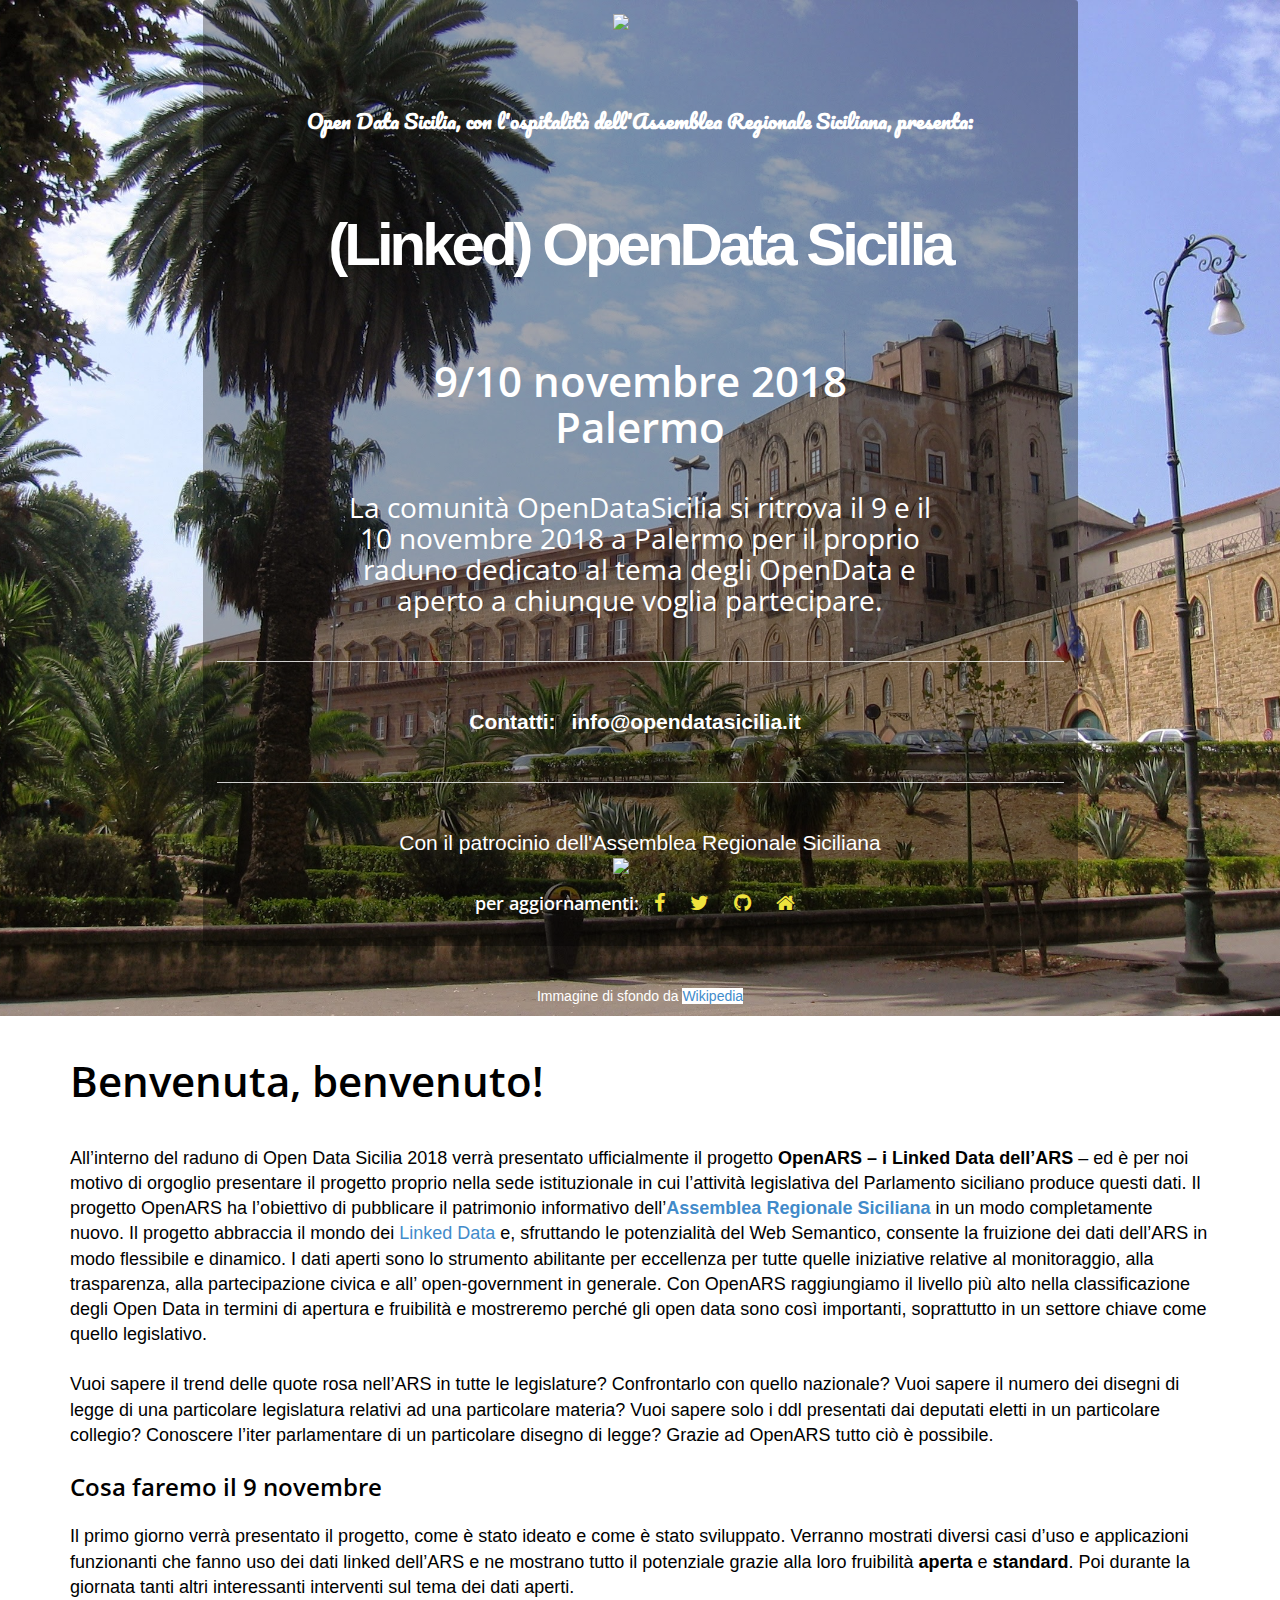
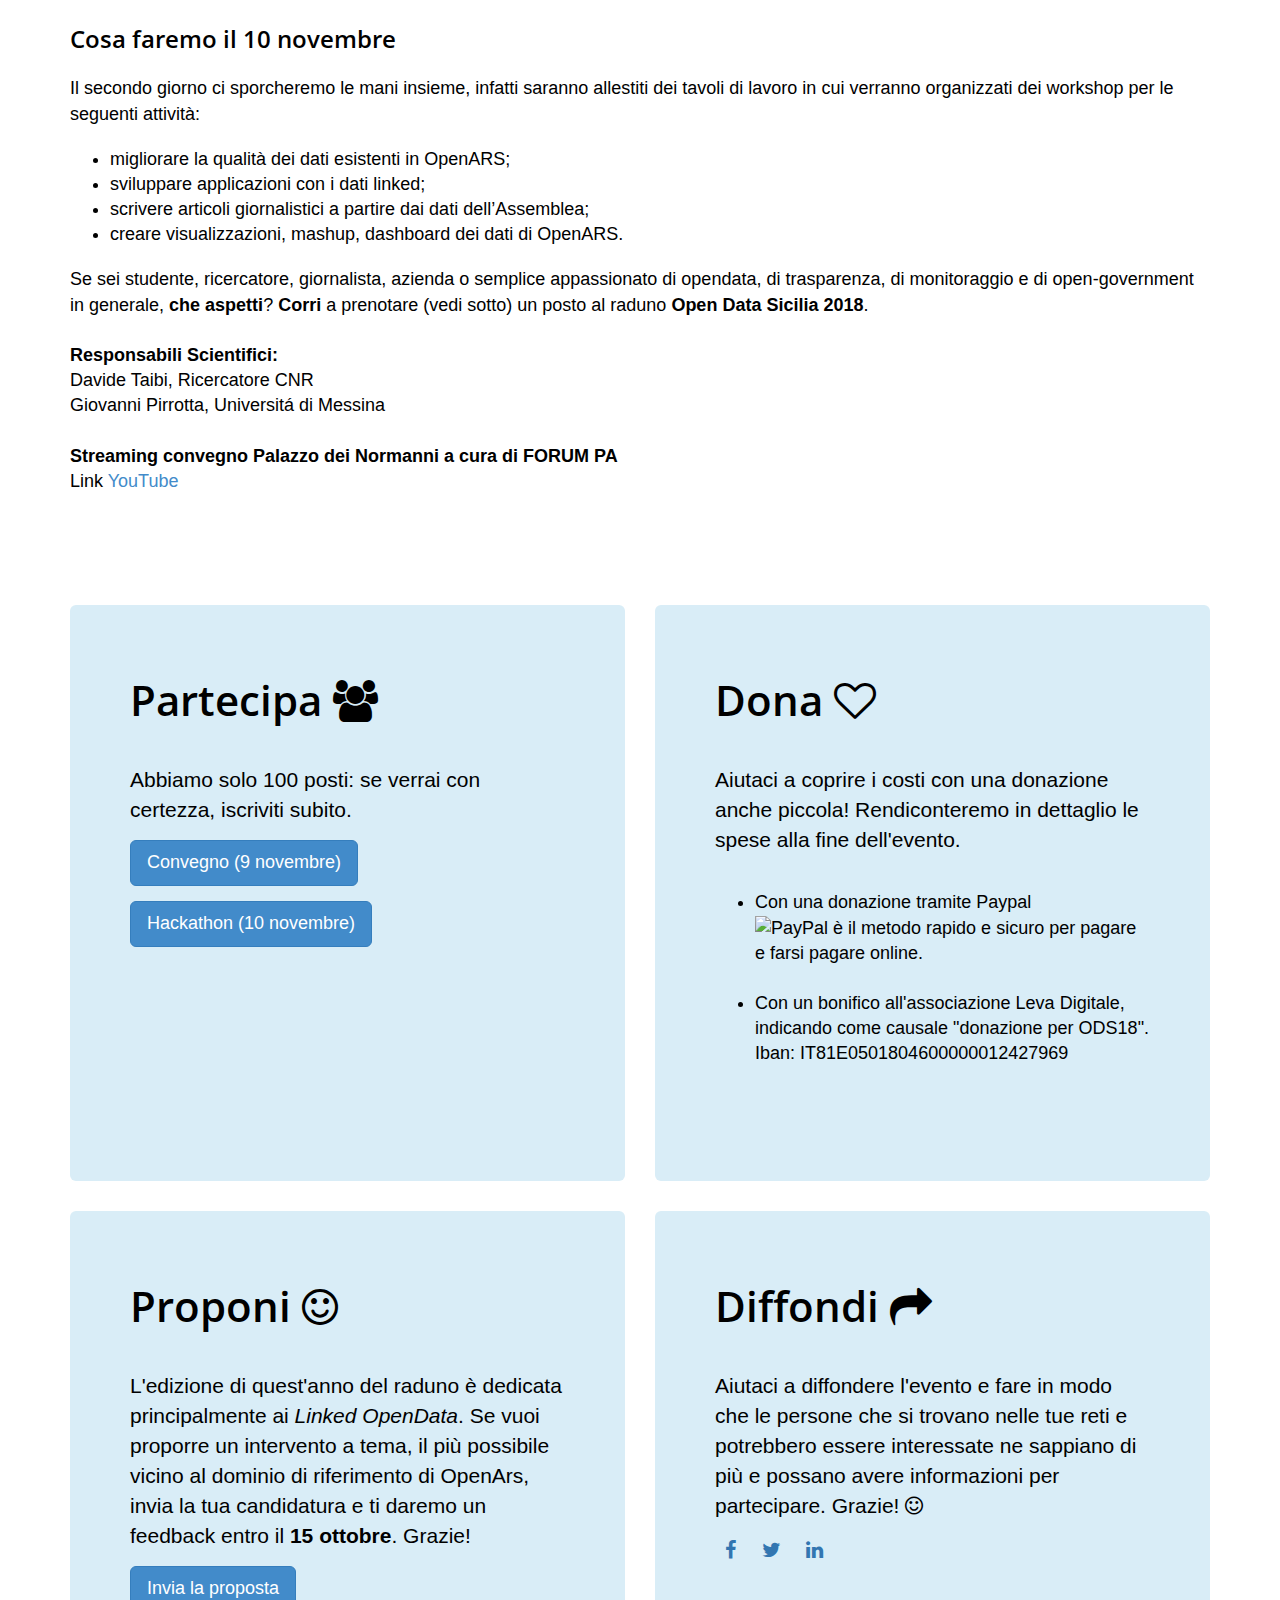
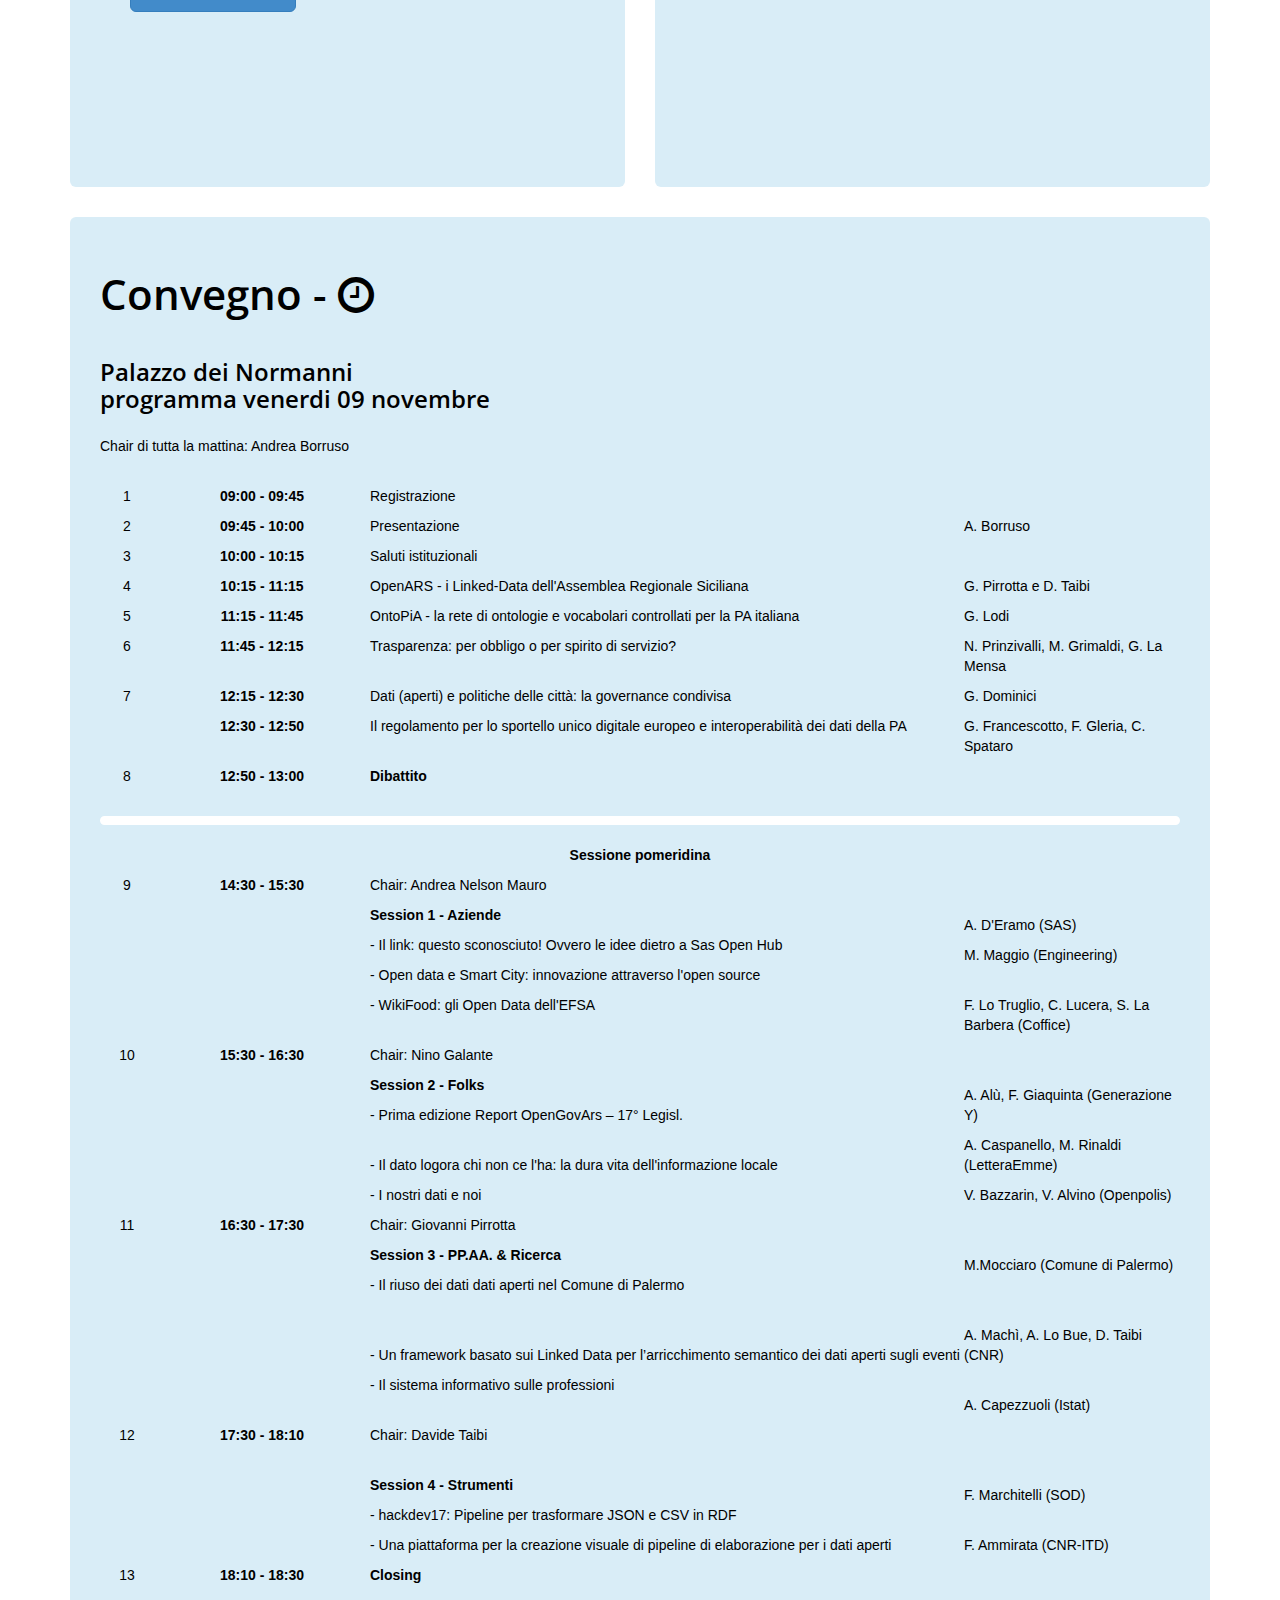
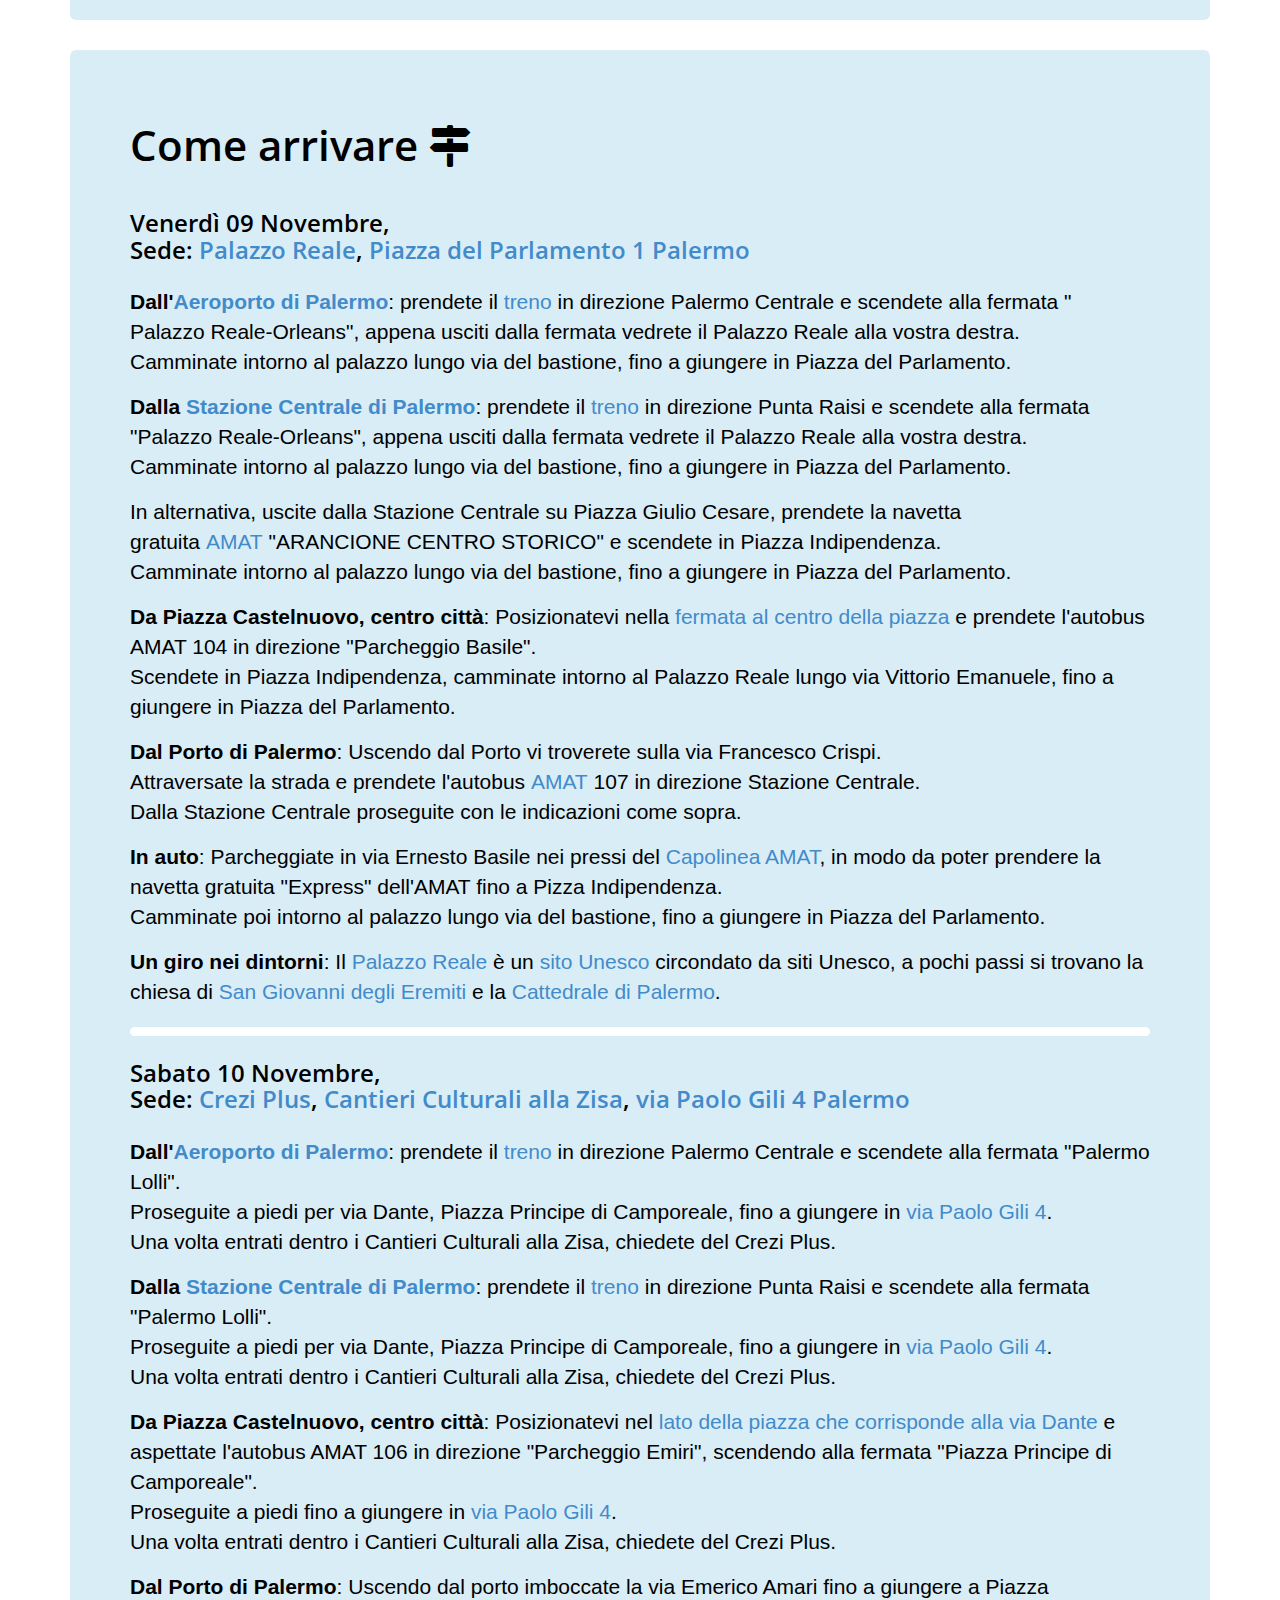
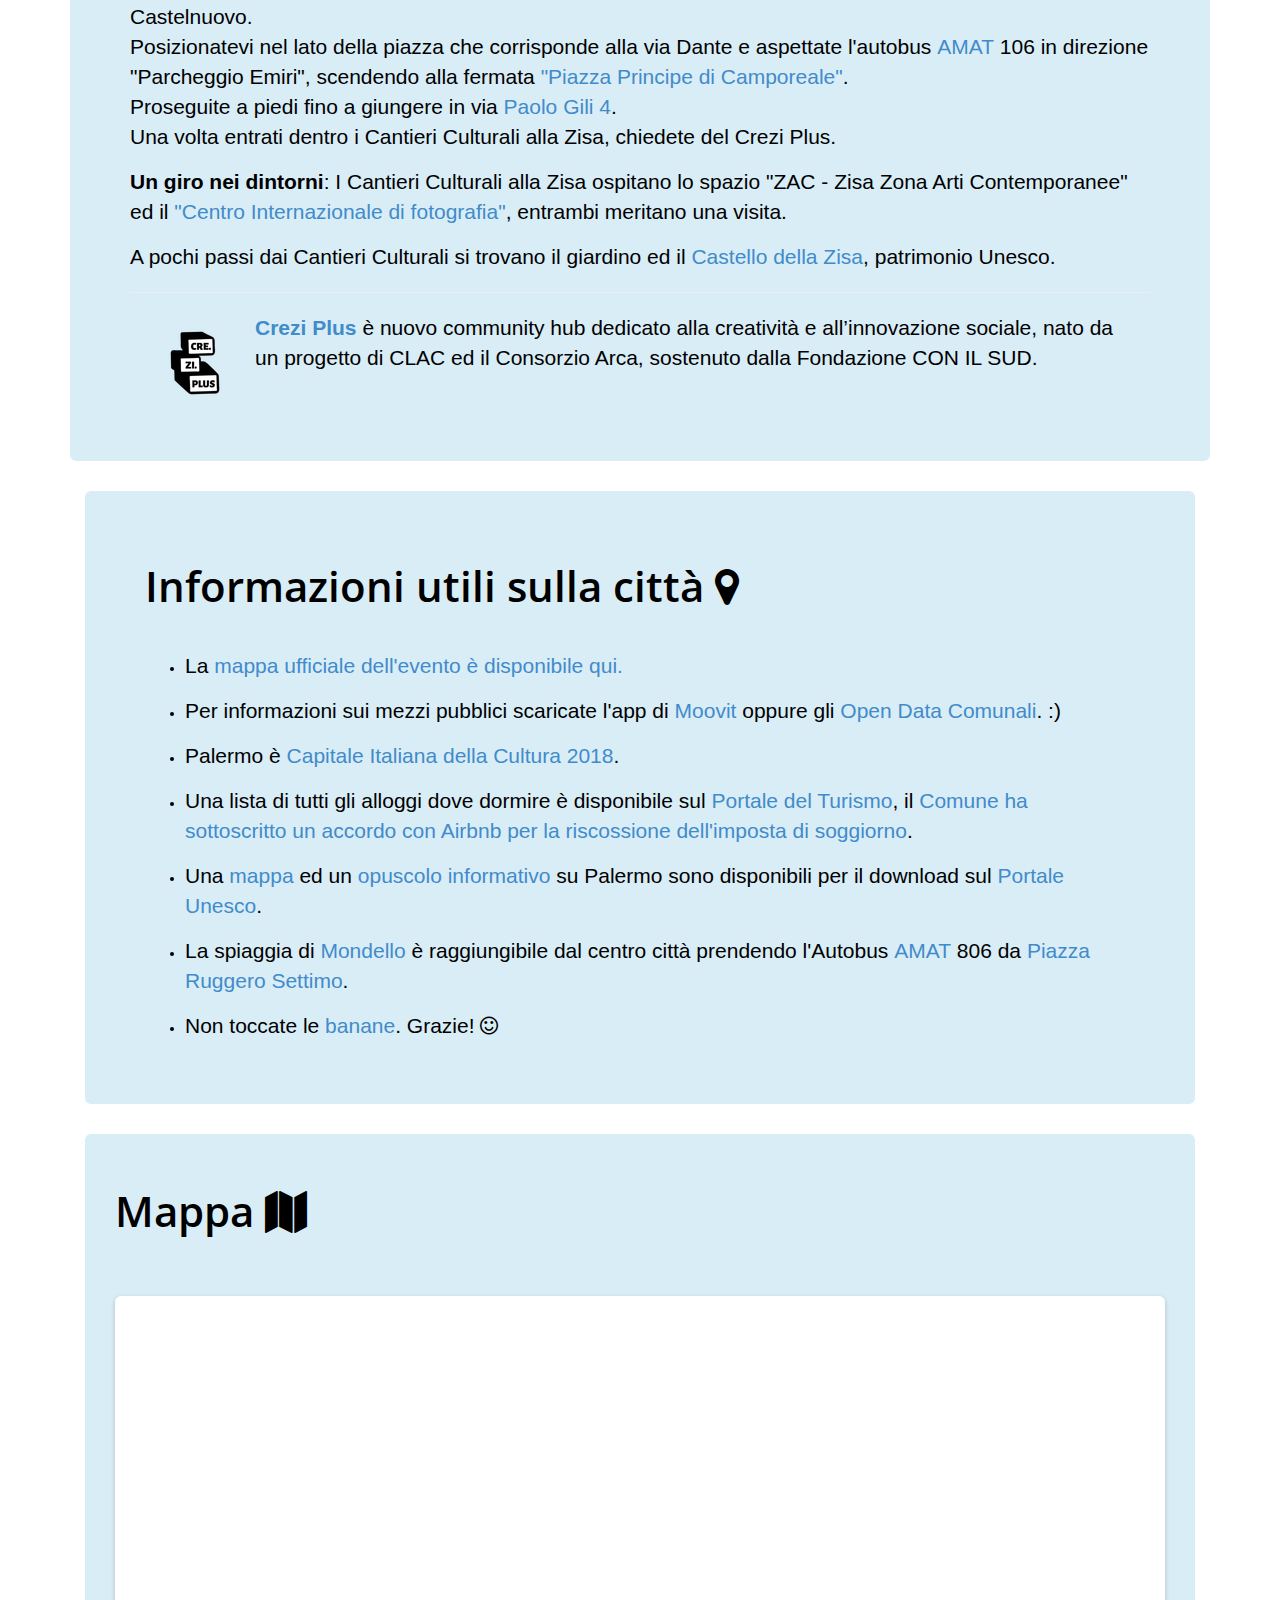
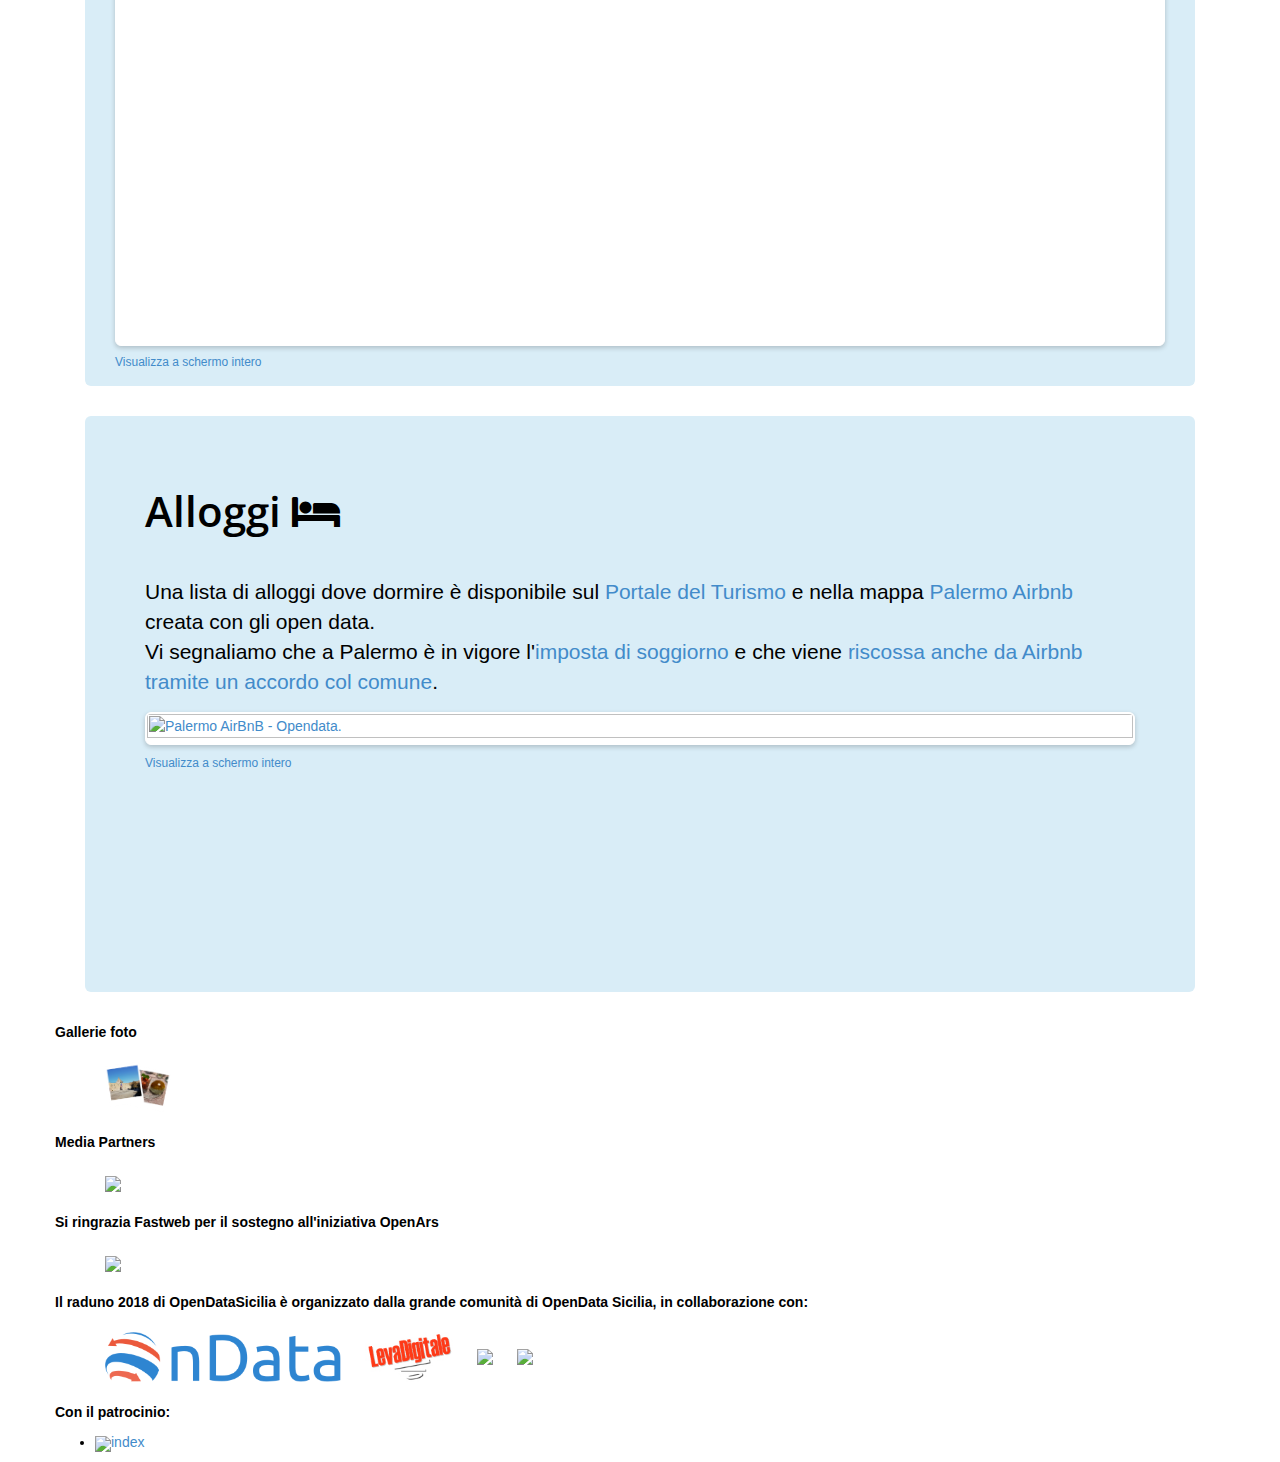
==== index - Copia.html @ 6e324eac "index upgrade" ====
<!DOCTYPE html>
<html lang="en" prefix="og: http://ogp.me/ns#">
<head>
    <meta charset="utf-8">
    <meta name="viewport" content="width=device-width, initial-scale=1.0">
    <meta name="description" content="Raduno 2018 - OpenDataSicilia">
    <meta name="author" content="Raduno 2018 - OpenDataSicilia">
    <link rel="shortcut icon" href="favicon.ico"/>
    <link rel="icon" href="favicon.png" type="image/png"/>

    <title>Raduno 2018 - OpenDataSicilia</title>
    <meta property="og:title" content="Raduno 2018 - OpenDataSicilia | 9-10 Novembre 2018, Palermo" />
    <meta property="og:type" content="website" />
    <meta property="og:url" content="http://ods2018.opendatasicilia.it"/>
    <meta property="og:image" content="http://ods2018.opendatasicilia.it/img/ods18-fotoTimeline.png"/>
    <meta property="og:description" content="Raduno 2018 - OpenDataSicilia | 9-10 Novembre 2018, Palermo" />
    <meta property="og:locale" content="it_IT" />
    <meta property="og:site_name" content="OpenDataSicilia" />

    <!-- Google Font -->
    <link href='https://fonts.googleapis.com/css?family=Open+Sans:300italic,400italic,600italic,700italic,400,300,600,700|Pacifico' rel='stylesheet' type='text/css'>
    <!-- Bootstrap Core CSS -->
    <link href="css/bootstrap.min.css" rel="stylesheet" type="text/css">
    <!-- Fonts -->
    <link href="css/font-awesome.min.css" rel="stylesheet" type="text/css">
    <link rel="stylesheet" href="https://maxcdn.bootstrapcdn.com/font-awesome/4.7.0/css/font-awesome.min.css">
    <!-- Custom Theme CSS -->
    <link href="css/launchrocket.css" rel="stylesheet">
    <link href="css/custom-ods.css" rel="stylesheet">
    
     <!--  inzio galleria foto -->
    <link href="img/gal_convengno/popup.css" rel="stylesheet" type="text/css" />
 
<script type="text/javascript" src="https://cdn.rawgit.com/vinayakjadhav/jRCarousel/master/dist/jRCarousel.min.js"></script>
    <!-- fine galleria foto -->
    
<script type="application/ld+json">
{
  "@context": "http://schema.org",
  "@type": "Event",
  "name": "(Linked) OpenData Sicilia (Conferenza all'ARS)",
  "description": "La comunità OpenDataSicilia si ritrova il 9 e il 10 novembre 2018 a Palermo per il proprio raduno dedicato al tema degli OpenData e aperto a chiunque voglia partecipare.",
  "image": "http://ods2018.opendatasicilia.it/img/ods18-fotoTimeline.png",
  "startDate": "2018-11-09T09:00",
  "endDate": "2018-11-09T19:00",
  "performer": {
    "@type": "PerformingGroup",
    "name": "OpenDataSicilia"
  },
  "location": {
    "@type": "Place",
    "name": "Palazzo Reale",
    "address": {
      "@type": "PostalAddress",
      "streetAddress": "Paizza del Parlamento, 1",
      "addressLocality": "Palermo",
      "postalCode": "90129",
      "addressCountry": "IT"
    }
  },
  "offers": {
    "@type": "Offer",
    "name": "(Linked) OpenData Sicilia - Convegno",
    "price": "0",
    "priceCurrency": "EUR",
    "validFrom": "2018-10-26T23:00",
    "url": "https://www.eventbrite.it/e/biglietti-linked-opendata-sicilia-convegno-50336635231",
    "availability": "http://schema.org/InStock"
  }
}
</script>
    
    <script type="application/ld+json">
{
  "@context": "http://schema.org",
  "@type": "Event",
  "name": "(Linked) OpenData Sicilia - Hackathon",
  "description": "La comunità OpenDataSicilia si ritrova il 9 e il 10 novembre 2018 a Palermo per il proprio raduno dedicato al tema degli OpenData e aperto a chiunque voglia partecipare.",
  "image": "http://ods2018.opendatasicilia.it/img/ods18-fotoTimeline.png",
  "startDate": "2018-11-09T09:00",
  "endDate": "2018-11-09T19:00",
  "performer": {
    "@type": "PerformingGroup",
    "name": "OpenDataSicilia"
  },
  "location": {
    "@type": "Place",
    "name": "Crezi Plus, Cantieri Culturali alla Zisa",
    "address": {
      "@type": "PostalAddress",
      "streetAddress": "via Paolo Gili, 4",
      "addressLocality": "Palermo",
      "postalCode": "90134",
      "addressCountry": "IT"
    }
  },
  "offers": {
    "@type": "Offer",
    "name": "(Linked) OpenData Sicilia - Hackathon",
    "price": "0",
    "priceCurrency": "EUR",
    "validFrom": "2018-10-26T23:00",
    "url": "https://www.eventbrite.it/e/biglietti-linked-opendata-sicilia-hackathon-50337107644",
    "availability": "http://schema.org/InStock"
  }
}
</script>


</head>
<body>
<div class="container-fluid" id="intro">
	<div class="teaser"><a href="http://opendatasicilia.it/"  title="opendatasicilia.it" target="_blank"><img src="img/ods_logo_esa.png" width="55" style="display:block; margin-left: auto;
    margin-right: auto;" ></a>
    <div class="header">
      <h1 class="logo">Open Data Sicilia, con l'ospitalità dell'Assemblea Regionale Siciliana, presenta:</h1>
        <h1 class="titolo">(Linked) OpenData Sicilia</h1>
        <h2>9/10 novembre 2018
        <br>Palermo
      </h2>
    </div>
    <div class="intro">
		  <h3>La comunità OpenDataSicilia si ritrova il 9 e il 10 novembre 2018 a Palermo per il proprio raduno dedicato al tema degli OpenData e aperto a chiunque voglia partecipare.</h3>
      <!--
      <p>Il <strong>9 novembre</strong> saremo a Palazzo dei Normanni (è il palazzo dell'immagine sullo sfondo di questo sito), sede dell'Assemblea Regionale Siciliana (ARS),
      dove organizziamo un convegno dedicato al tema dei Linked OpenData.</p>
      <p><strong>Il 10 novembre</strong>, seconda giornata, invece sarà dedicato a un hackathon sul tema dei Linked OpenData dell'Assemblea Regionale.</p>
		  <p>Tieniti aggiornato/a per saperne di più e vuoi info per partecipare all'evento.</p>
    -->
    </div>
		<hr class="launchrocket signup">
		<p class="stress">Contatti:  <span class="social"><a href="mailto:info@opendatasicilia.it" title="info@opendatasicilia.it">info@opendatasicilia.it</a></span></p>
		<hr class="launchrocket social">
        <p>Con il patrocinio dell'Assemblea Regionale Siciliana<a href="http://www.ars.sicilia.it/"  title="Con il patrocinio dell'Assemblea Regionale Siciliana" target="_blank"><img src="img/partners/Assemblea_Regionale_Siciliana_bianco.png" width="55" style="display:block; margin-left: auto; margin-right: auto;" ></a></p>
		<div class="social">
			<h4> per aggiornamenti:
				<a href="https://www.facebook.com/groups/opendatasicilia/" target="_blank"><i class="fa fa-facebook"></i></a>
				<a href="https://twitter.com/opendatasicilia" target="_blank"><i class="fa fa-twitter"></i></a>
        <a href="https://github.com/opendatasicilia/Palermo2018" target="_blank"><i class="fa fa-github"></i></a>
        <a href="http://opendatasicilia.it" target="_blank"><i class="fa fa-home"></i></a>
			</h4>
		</div>
                        	
	</div>
  <p>Immagine di sfondo da <mark><a href="https://commons.wikimedia.org/wiki/File:Palazzo_Normanni,_vista,_Palermo.jpg">Wikipedia</a></mark></p>
  <!--
	<p>With <i class="fa fa-heart"></i> from <a href="http://twitter.com/avizuber" tager="_blank">@avizuber</a> & <a href="http://twitter.com/nadavreis" tager="_blank">@nadavreis</a> | &copy; Your Company 2014</p>
  -->
  </div>
</div>
<div class="container" id="information">
    <div class="row">
      <div class="col-md-12 col-sm-12">
       <!-- <hr class="launchrocket social"> -->
        <h2>Benvenuta, benvenuto!</h2>
        <p class="lead">
          All’interno del raduno di Open Data Sicilia 2018 verrà presentato ufficialmente il progetto <strong>OpenARS – i Linked Data dell’ARS</strong> – ed è per noi motivo di orgoglio presentare il progetto proprio nella sede istituzionale in cui l’attività legislativa del Parlamento siciliano produce questi dati. Il progetto OpenARS ha l’obiettivo di pubblicare il patrimonio informativo dell’<a href="http://www.ars.sicilia.it/" target="_blank"><strong>Assemblea Regionale Siciliana</strong></a> in un modo completamente nuovo. Il progetto abbraccia il mondo dei <a href="http://linkeddata.org/" target="_blank">Linked Data</a> e, sfruttando le potenzialità del Web Semantico, consente la fruizione dei dati dell’ARS in modo flessibile e dinamico. I dati aperti sono lo strumento abilitante per eccellenza per tutte quelle iniziative relative al monitoraggio, alla trasparenza, alla partecipazione civica e all’ open-government in generale. Con OpenARS raggiungiamo il livello più alto nella classificazione degli Open Data in termini di apertura e fruibilità e mostreremo perché gli open data sono così importanti, soprattutto in un settore chiave come quello legislativo.
          <br><br>Vuoi sapere il trend delle quote rosa nell’ARS in tutte le legislature? Confrontarlo con quello nazionale? Vuoi sapere il numero dei disegni di legge di una particolare legislatura relativi ad una particolare materia? Vuoi sapere solo i ddl presentati dai deputati eletti in un particolare collegio? Conoscere l’iter parlamentare di un particolare disegno di legge? Grazie ad OpenARS tutto ciò è possibile.
        </p>
        <A NAME=9novembre class="ancora"></A>
        <h3>Cosa faremo il 9 novembre</h3>
        <p class="lead">Il primo giorno verrà presentato il progetto, come è stato ideato e come è stato sviluppato. Verranno mostrati diversi casi d’uso e applicazioni funzionanti che fanno uso dei dati linked dell’ARS e ne mostrano tutto il potenziale grazie alla loro fruibilità <strong>aperta</strong> e <strong>standard</strong>. Poi durante la giornata tanti altri interessanti interventi sul tema dei dati aperti.</p>
        <A NAME=10novembre class="ancora"></A>
        <h3>Cosa faremo il 10 novembre</h3>
        <p class="lead">Il secondo giorno ci sporcheremo le mani insieme, infatti saranno allestiti dei tavoli di lavoro in cui verranno organizzati dei workshop per le seguenti attività:</p>
        <ul class="lead">
          <li>migliorare la qualità dei dati esistenti in OpenARS;</li>
          <li>sviluppare applicazioni con i dati linked;</li>
          <li>scrivere articoli giornalistici a partire dai dati dell’Assemblea;</li>
          <li>creare visualizzazioni, mashup, dashboard dei dati di OpenARS.</li>
        </ul>
        <p class="lead">
          Se sei studente, ricercatore, giornalista, azienda o semplice appassionato di opendata, di trasparenza, di monitoraggio e di open-government in generale, <strong>che aspetti</strong>?
        <strong>Corri</strong> a prenotare (vedi sotto) un posto al raduno <strong>Open Data Sicilia 2018</strong>. <br><br>
        <strong>Responsabili Scientifici:</strong><br> 
        Davide Taibi, Ricercatore CNR<br>
         Giovanni Pirrotta, Universitá di Messina<br><br>
         <strong>Streaming convegno Palazzo dei Normanni a cura di FORUM PA </strong><br> 
        Link <a href="https://www.youtube.com/watch?v=tTAiD4eTDyw&feature=youtu.be" title="SStreaming convegno Palazzo dei Normanni a cura di FORUM PA" target="_blank">YouTube</a>
        </p>
      </div>
    </div>
        <hr class="launchrocket social">
        <div class="row">
          <div class="col-md-6 col-sm-12">
            <div class="jumbotron">
              <A NAME=partecipa class="ancora"></A>
              <h2>Partecipa <i class="fa fa-users"></i></h2>
              <p>Abbiamo solo 100 posti: se verrai con certezza, iscriviti subito.</p>
              <p><a class="btn btn-primary btn-lg" target="_blank" href="https://www.eventbrite.it/e/biglietti-linked-opendata-sicilia-convegno-50336635231" role="button">Convegno (9 novembre)</a></p>
              <p><a class="btn btn-primary btn-lg" target="_blank" href="https://www.eventbrite.it/e/biglietti-linked-opendata-sicilia-hackathon-50337107644" role="button">Hackathon (10 novembre)</a></p>
              <p  style="display:none" class="bg-warning">Attenzione: secondo le regole dell'ARS, sono obbligatori giacca e cravatta! Se vieni senza, non potrai entrare!.</p>
              <br>
            </div>
          </div>
          <div class="col-md-6 col-sm-12">
            <div class="jumbotron">
              <A NAME=dona class="ancora"></A>
              <h2>Dona <i class="fa fa-heart-o"></i></h2>
                <p>Aiutaci a coprire i costi con una donazione anche piccola! Rendiconteremo in dettaglio le spese alla fine dell'evento.</p>
                  <br>
                  <ul class="lead">
                    <li>Con una donazione tramite Paypal
                      <form action="https://www.paypal.com/cgi-bin/webscr" method="post" target="_top">
                        <input type="hidden" name="cmd" value="_s-xclick">
                        <input type="hidden" name="hosted_button_id" value="Y59U857L64E54">
                        <input type="image" src="https://www.paypalobjects.com/it_IT/IT/i/btn/btn_donateCC_LG.gif" border="0" name="submit" alt="PayPal è il metodo rapido e sicuro per pagare e farsi pagare online.">
                        <img alt="" border="0" src="https://www.paypalobjects.com/it_IT/i/scr/pixel.gif" width="1" height="1">
                      </form>
                      </li>
                      <li>
                        Con un bonifico all'associazione Leva Digitale, indicando come causale "donazione per ODS18". Iban: IT81E0501804600000012427969
                      </li>
                    </ul>
              </div>
          </div>
          <div class="col-md-6 col-sm-12">
            <div class="jumbotron">
              <A NAME=proponi class="ancora"></A>
              <h2>Proponi <i class="fa fa-smile-o"></i></h2>
              <p>L'edizione di quest'anno del raduno è dedicata principalmente ai <i>Linked OpenData</i>. Se vuoi proporre un intervento a tema, il più possibile vicino al dominio di riferimento di OpenArs, invia la tua candidatura e ti daremo un feedback entro il <strong>15 ottobre</strong>. Grazie!</p>
              <p><a class="btn btn-primary btn-lg" target="_blank" href="https://goo.gl/forms/tNnJTf7oOGbiGhCF3" role="button">Invia la proposta</a></p>
              <br>
            </div>
          </div>
          <div class="col-md-6 col-sm-12">
            <div class="jumbotron">
              <A NAME=diffondi class="ancora"></A>
              <h2>Diffondi <i class="fa fa-share"></i></h2>
              <p>Aiutaci a diffondere l'evento e fare in modo che le persone che si trovano nelle tue reti e potrebbero essere interessate ne sappiano di più e possano avere informazioni per partecipare. Grazie! <i class="fa fa-smile-o"></i></p>
              <!--
              <hr class="launchrocket social">
              -->
              <div class="social">
          				<a href="http://www.facebook.com/sharer.php?u=http://ods2018.opendatasicilia.it/" target="_blank">
          					<i class="fa fa-facebook"></i>
          				</a>
          				<a href="http://twitter.com/share?url=http://ods2018.opendatasicilia.it&text=Partecipa%20al%20raduno%20di%20@opendatasicilia:%209-10%20novembre%202018%20-%20Palermo%20%23ods18%20%23opendata" target="_blank">
          					<i class="fa fa-twitter"></i>
          				</a>
                  <a href="http://www.linkedin.com/shareArticle?mini=true&url=http://ods2018.opendatasicilia.it" target="_blank">
          					<i class="fa fa-linkedin"></i>
          				</a>
              <br>
            </div>
          </div>
        </div>
 <div class="col-md-12 col-sm-12">
            <div class="jumbotron_mappa">
              <A NAME=convegno class="ancora"></A>
              <h2>Convegno -   <i class="fa fa-clock-o"></i></h2>
              <h3>Palazzo dei Normanni <br> programma venerdi 09 novembre </h3>
              <p>Chair di tutta la mattina: Andrea Borruso</p><br>
<table width="100%" border="0" cellpadding="2" cellspacing="2">
  <tr valign="middle">
    <td width="5%" align="center"><p dir="ltr">1</p></td>
    <td width="20%" align="center"><p dir="ltr"><strong>09:00 - 09:45</strong></p></td>
    <td width="55%"><p dir="ltr">Registrazione</p></td>
    <td width="20%"><br /></td>
  </tr>
  <tr valign="middle">
    <td width="5%" align="center"><p dir="ltr">2</p></td>
    <td width="20%" align="center"><p dir="ltr"><strong>09:45 - 10:00</strong></p></td>
    <td width="55%"><p dir="ltr">Presentazione</p></td>
    <td width="20%"><p dir="ltr">A. Borruso</p></td>
  </tr>
  <tr valign="middle">
    <td width="5%" align="center"><p dir="ltr">3</p></td>
    <td width="20%" align="center"><p dir="ltr"><strong>10:00 - 10:15</strong></p></td>
    <td width="55%"><p dir="ltr">Saluti istituzionali</p></td>
    <td width="20%"><br /></td>
  </tr>
  <tr valign="middle">
    <td width="5%" align="center" valign="top"><p dir="ltr">4</p></td>
    <td width="20%" align="center" valign="top"><p dir="ltr"><strong>10:15 - 11:15</strong></p></td>
    <td width="55%" valign="top"><p dir="ltr">OpenARS - i Linked-Data dell'Assemblea Regionale Siciliana</p></td>
    <td width="20%" valign="top"><p dir="ltr">G. Pirrotta e D. Taibi</p></td>
  </tr>
  <tr valign="middle">
    <td width="5%" align="center" valign="top"><p dir="ltr">5</p></td>
    <td width="20%" align="center" valign="top"><p dir="ltr"><strong>11:15 - 11:45</strong></p></td>
    <td width="55%" valign="top"><p dir="ltr">OntoPiA - la rete di ontologie e vocabolari controllati per la PA italiana</p></td>
    <td width="20%" valign="top"><p dir="ltr">G. Lodi</p></td>
  </tr>
  <tr valign="middle">
    <td width="5%" align="center" valign="top"><p dir="ltr">6</p></td>
    <td width="20%" align="center" valign="top"><p dir="ltr"><strong>11:45 - 12:15</strong></p></td>
    <td width="55%" valign="top"><p dir="ltr">Trasparenza: per obbligo o per spirito di servizio?</p></td>
    <td width="20%" valign="top"><p dir="ltr">N. Prinzivalli, M. Grimaldi, G. La Mensa</p></td>
  </tr>
  <tr valign="middle">
    <td width="5%" align="center" valign="top"><p dir="ltr">7</p></td>
    <td width="20%" align="center" valign="top"><p dir="ltr"><strong>12:15 - 12:30</strong></p></td>
    <td width="55%" valign="top"><p dir="ltr">Dati (aperti) e politiche delle città: la governance condivisa</p></td>
    <td width="20%" valign="top"><p dir="ltr">G. Dominici</p></td>
  </tr>
  <tr valign="middle">
    <td width="5%" align="center" valign="top"><br /></td>
    <td width="20%" align="center" valign="top"><p dir="ltr"><strong>12:30 - 12:50</strong></p></td>
    <td width="55%" valign="top"><p dir="ltr">Il regolamento per lo sportello unico digitale europeo e interoperabilità dei dati della PA</p></td>
    <td width="20%" valign="top"><p dir="ltr">G. Francescotto, F. Gleria, C. Spataro</p></td>
  </tr>
  <tr valign="middle">
    <td width="5%" align="center"><p dir="ltr">8</p></td>
    <td width="20%" align="center"><p dir="ltr"><strong>12:50 - 13:00</strong></p></td>
    <td width="55%"><p dir="ltr"><strong>Dibattito</strong></p></td>
    <td width="20%"><br /></td>
  </tr>
</table>

<!-- Tabella programma pomeridiamo-->

<table width="100%" border="0" cellpadding="2" cellspacing="2">
  <tr>
    <td colspan="4" align="center" valign="middle"><hr class="gb"></td>
  </tr>
  <tr>
    <td colspan="4" align="center" valign="middle"><p dir="ltr"><strong>Sessione pomeridina</strong></p></td>
  </tr>
  <tr>
    <td width="5%" align="center" valign="top"><p dir="ltr">9</p></td>
    <td width="20%" align="center" valign="top"><p dir="ltr"><strong>14:30 - 15:30</strong></p></td>
    <td width="55%" valign="top"><p dir="ltr">Chair: Andrea Nelson Mauro</p>
      <p dir="ltr"><strong>Session 1 - Aziende</strong></p>
      <p dir="ltr">- Il link: questo sconosciuto! Ovvero le idee dietro a Sas Open Hub </p>
      <p dir="ltr">- Open data e Smart City: innovazione attraverso l'open source</p>
      <p dir="ltr">- WikiFood: gli Open Data dell'EFSA </p></td>
    <td width="20%" valign="top"><br />
      <br />
      <p dir="ltr">A. D'Eramo (SAS)</p>
      <p dir="ltr">M. Maggio (Engineering)</p>
      <br />
      <p dir="ltr">F. Lo Truglio, C. Lucera, S. La Barbera (Coffice)</p></td>
  </tr>
  <tr>
    <td width="5%" align="center" valign="top"><p dir="ltr">10</p></td>
    <td width="20%" align="center" valign="top"><p dir="ltr"><strong>15:30 - 16:30</strong></p></td>
    <td width="55%" valign="top"><p dir="ltr">Chair: Nino Galante</p>
      <p dir="ltr"><strong>Session 2 - Folks</strong></p>
      <p dir="ltr">- Prima edizione Report OpenGovArs – 17° Legisl.</p>
      <br />
      <p dir="ltr">- Il dato logora chi non ce l'ha: la dura vita dell'informazione locale </p>
      <p dir="ltr">- I nostri dati e noi</p></td>
    <td width="20%" valign="top"><br />
      <br />
      <p dir="ltr">A. Alù, F. Giaquinta (Generazione Y)</p>
      <p dir="ltr">A. Caspanello, M. Rinaldi (LetteraEmme)</p>
      <p dir="ltr">V. Bazzarin, V. Alvino (Openpolis)</p></td>
  </tr>
  <tr>
    <td width="5%" align="center" valign="top"><p dir="ltr">11</p></td>
    <td width="20%" align="center" valign="top"><p dir="ltr"><strong>16:30 - 17:30</strong></p></td>
    <td width="55%" valign="top"><p dir="ltr">Chair: Giovanni Pirrotta</p>
      <p dir="ltr"><strong>Session 3 - PP.AA. &amp; Ricerca</strong></p>
      <p dir="ltr">- Il riuso dei dati dati aperti nel Comune di Palermo</p>
      <br />
      <br />
      <p dir="ltr">- Un framework basato sui Linked Data per l&rsquo;arricchimento semantico dei dati aperti sugli eventi</p>
      <p dir="ltr">- Il sistema informativo sulle professioni</p></td>
    <td width="20%" valign="top"><br />
      <br />
      <p dir="ltr">M.Mocciaro (Comune di Palermo)</p>
      <br />
      <br />
      <p dir="ltr">A. Machì, A. Lo Bue, D. Taibi (CNR)</p>
      <br />
      <p dir="ltr">A. Capezzuoli (Istat)</p></td>
  </tr>
  <tr>
    <td width="5%" align="center" valign="top"><p dir="ltr">12</p></td>
    <td width="20%" align="center" valign="top"><p dir="ltr"><strong>17:30 - 18:10</strong></p></td>
    <td width="55%" valign="top"><p dir="ltr">Chair: Davide Taibi</p>
      <br />
      <p dir="ltr"><strong>Session 4 - Strumenti</strong></p>
      <p dir="ltr">- hackdev17: Pipeline per trasformare JSON e CSV in RDF</p>
      <p dir="ltr">- Una piattaforma per la creazione visuale di pipeline di elaborazione per i dati aperti</p></td>
    <td width="20%" valign="top"><br />
      <br />
      <br />
      <p dir="ltr">F. Marchitelli (SOD)</p>
      <br />
      <p dir="ltr">F. Ammirata (CNR-ITD)</p></td>
  </tr>
  <tr>
    <td width="5%" align="center" valign="middle"><p dir="ltr">13</p></td>
    <td width="20%" align="center" valign="middle"><p dir="ltr"><strong>18:10 - 18:30</strong></p></td>
    <td width="55%" valign="middle"><p dir="ltr"><strong>Closing</strong></p></td>
    <td width="20%"><br /></td>
  </tr>
</table>
              <br>
            </div>
          </div>  
          
 <!-- Tabella programma Hackathon-->         
           <!--<div class="col-md-12 col-sm-12">
            <div class="jumbotron_mappa">
              <A NAME=hackathon class="ancora"></A>
              <h2>Hackathon -   <i class="fa fa-clock-o"></i></h2>
              <h3>Cantieri Culturali alla Zisa<br>programma sabato 10 novembre </h3><br><br>
<table width="100%" border="0" cellpadding="2" cellspacing="2">
  <tr valign="middle">
    <td width="5%" align="center"><p dir="ltr">1</p></td>
    <td width="20%" align="center"><p dir="ltr"><strong>9:00 - 9:30</strong></p></td>
    <td width="55%"><p dir="ltr">Introduzione alla giornata</p></td>
    <td width="20%"><br /></td>
  </tr>
  <tr>
    <td width="5%" align="center" valign="top"><p dir="ltr">2</p></td>
    <td width="20%" align="center" valign="top"><p dir="ltr"><strong>9:30 - 11:30</strong></p></td>
    <td width="55%" valign="middle"><p dir="ltr"><strong>Didattica propedeutica all'Hackathon</strong></p>
      <p dir="ltr">- SPARQL for dummies</p>
      <p dir="ltr">- L'ontologia ARS</p>
    <p dir="ltr">- SPARQL e ARS</p></td>
    <td width="20%" align="center" valign="top"><p dir="ltr">Giovanni Pirrotta e <br> Davide Taibi</p></td>
  </tr>
  <tr valign="middle">
    <td width="5%" align="center" valign="top"><p dir="ltr">3</p></td>
    <td width="20%" align="center" valign="top"><p dir="ltr"><strong>11:30 - 13:30</strong></p></td>
    <td width="55%"><p dir="ltr">Sessione 1 - TAVOLI DI LAVORO</p>
      <p dir="ltr">Tavolo 1:</p>
      <p dir="ltr">Tavolo 2:</p>
      <p dir="ltr">Tavolo 3:</p>
      <p dir="ltr">Tavolo 4:</p>
      <p dir="ltr">Tavolo 5:</p></td>
    <td width="20%"><br /></td>
  </tr>
  <tr valign="middle">
    <td width="5%" align="center"><p dir="ltr">4</p></td>
    <td width="20%" align="center"><p dir="ltr"><strong>13:30 - 14:30</strong></p></td>
    <td width="55%"><p dir="ltr">Pausa pranzo</p></td>
    <td width="20%"><br /></td>
  </tr>
  <tr valign="middle">
    <td width="5%" align="center"><p dir="ltr">5</p></td>
    <td width="20%" align="center"><p dir="ltr"><strong>14:30 - 17:30</strong></p></td>
    <td width="55%"><p dir="ltr">Sessione 2 - TAVOLI DI LAVORO</p></td>
    <td width="20%"><br /></td>
  </tr>
  <tr valign="middle">
    <td width="5%" align="center"><p dir="ltr">6</p></td>
    <td width="20%" align="center"><p dir="ltr"><strong>17:30 - 18:00</strong></p></td>
    <td width="55%"><p dir="ltr"><strong>Closing</strong></p></td>
    <td width="20%"><br /></td>
  </tr>
</table>
              <br>
            </div>
          </div>-->    
            
 <!-- Come arrivare-->           
        <div class="col-md-12 col-sm-12">
            <div class="jumbotron">
              <A NAME=arrivare class="ancora"></A>
              <h2>Come arrivare <i class="fa fa-map-signs"></i></h2>
              <h3>Venerdì 09 Novembre,<br>
             Sede: <a href="http://www.federicosecondo.org/" rel="nofollow" target="_blank" data-saferedirecturl="https://www.google.com/url?q=http://www.federicosecondo.org/&source=gmail&ust=1537861006333000&usg=AFQjCNEtGN3HDy_cH2FhM-jOSh1fPupDsQ">Palazzo Reale</a>, <a href="https://goo.gl/maps/SoJzUVXrK8R2" rel="nofollow" target="_blank" data-saferedirecturl="https://www.google.com/url?q=https://goo.gl/maps/SoJzUVXrK8R2&source=gmail&ust=1537861006333000&usg=AFQjCNFgCGroUhgjIw_CN0lDEdx6N9dzGw">Piazza del Parlamento 1 Palermo</a></h3>
              <p><strong>Dall'<a href="http://www.gesap.it/" rel="nofollow" target="_blank" data-saferedirecturl="https://www.google.com/url?q=http://www.gesap.it/&source=gmail&ust=1537861006333000&usg=AFQjCNEYtNjouwLDJhBLTcotuCmJMjd6yQ">Aeroporto di Palermo</a></strong>: prendete il <a href="http://www.trenitalia.com/" rel="nofollow" target="_blank" data-saferedirecturl="https://www.google.com/url?q=http://www.trenitalia.com/&source=gmail&ust=1537861006333000&usg=AFQjCNE2_pSuhsVwEE4ze2wzrz2bVV5c6Q">treno</a> in direzione Palermo Centrale e scendete alla fermata " Palazzo Reale-Orleans", appena usciti dalla fermata vedrete il Palazzo Reale alla vostra destra.<br>
                Camminate intorno al palazzo lungo via del bastione, fino a giungere in Piazza del Parlamento.</p>
              <p><strong>Dalla <a href="https://www.palermocentrale.it/it/" rel="nofollow" target="_blank" data-saferedirecturl="https://www.google.com/url?q=https://www.palermocentrale.it/it/&source=gmail&ust=1537861006333000&usg=AFQjCNGJ6nbhOV2Eexg4CPQIeb7t7MdSqw">Stazione Centrale di Palermo</a></strong>: prendete il <a href="http://www.trenitalia.com/" rel="nofollow" target="_blank" data-saferedirecturl="https://www.google.com/url?q=http://www.trenitalia.com/&source=gmail&ust=1537861006333000&usg=AFQjCNE2_pSuhsVwEE4ze2wzrz2bVV5c6Q">treno</a> in direzione Punta Raisi e scendete alla fermata "Palazzo Reale-Orleans", appena usciti dalla fermata vedrete il Palazzo Reale alla vostra destra.<br>
                Camminate intorno al palazzo lungo via del bastione, fino a giungere in Piazza del Parlamento.</p>
              <p>In alternativa, uscite dalla Stazione Centrale su Piazza Giulio Cesare, prendete la navetta gratuita <a href="http://amat.pa.it/" rel="nofollow" target="_blank" data-saferedirecturl="https://www.google.com/url?q=http://amat.pa.it/&source=gmail&ust=1537861006333000&usg=AFQjCNG_61ed1xRcwgVW-wLu0PP-WjfIjw">AMAT</a> "ARANCIONE CENTRO STORICO" e scendete in Piazza Indipendenza.<br>
Camminate intorno al palazzo lungo via del bastione, fino a giungere in Piazza del Parlamento.</p>
              <p><strong>Da Piazza Castelnuovo, centro città</strong>: Posizionatevi nella <a href="https://goo.gl/maps/hoecV4mtxk22" target="_blank" rel="nofollow">fermata al centro della piazza</a> e prendete l'autobus AMAT 104 in direzione "Parcheggio Basile".<br>
Scendete in Piazza Indipendenza, camminate intorno al Palazzo Reale   lungo via Vittorio Emanuele, fino a giungere in Piazza del Parlamento.</p>
              <p><strong>Dal Porto di Palermo</strong>: Uscendo dal Porto vi troverete sulla via Francesco Crispi.<br>
                Attraversate la strada e prendete l'autobus <a href="http://amat.pa.it/" rel="nofollow" target="_blank" data-saferedirecturl="https://www.google.com/url?q=http://amat.pa.it/&source=gmail&ust=1537861006333000&usg=AFQjCNG_61ed1xRcwgVW-wLu0PP-WjfIjw">AMAT</a> 107 in direzione Stazione Centrale.<br>
              Dalla Stazione Centrale proseguite con le indicazioni come sopra.</p>
              <p><strong>In auto</strong>: Parcheggiate in via Ernesto Basile nei pressi del <a href="https://goo.gl/maps/yhAYydCDAgH2" target="_blank" rel="nofollow">Capolinea AMAT</a>, in modo da poter prendere la navetta gratuita "Express" dell'AMAT fino a Pizza Indipendenza.<br>
              Camminate poi intorno al palazzo lungo via del bastione, fino a giungere in Piazza del Parlamento.</p>
              <p><strong>Un giro nei dintorni</strong>: Il <a href="http://www.federicosecondo.org/" rel="nofollow" target="_blank" data-saferedirecturl="https://www.google.com/url?q=http://www.federicosecondo.org/&source=gmail&ust=1537861006333000&usg=AFQjCNEtGN3HDy_cH2FhM-jOSh1fPupDsQ">Palazzo Reale</a> è un <a href="http://arabonormannaunesco.it/" rel="nofollow" target="_blank" data-saferedirecturl="https://www.google.com/url?q=http://arabonormannaunesco.it/&source=gmail&ust=1537861006333000&usg=AFQjCNHy6xaSDIhOmjxcz4LRmmHsZFN_6A">sito Unesco</a> circondato da siti Unesco, a pochi passi si trovano la chiesa di <a href="http://arabonormannaunesco.it/il-sito/monumenti/chiesa-di-san-giovanni-degli-eremiti/" rel="nofollow" target="_blank" data-saferedirecturl="https://www.google.com/url?q=http://arabonormannaunesco.it/il-sito/monumenti/chiesa-di-san-giovanni-degli-eremiti/&source=gmail&ust=1537861006333000&usg=AFQjCNEWtOg-aA33eUTSI9omFgPMGIhJdQ">San Giovanni degli Eremiti</a> e la <a href="http://arabonormannaunesco.it/il-sito/monumenti/cattedrale-di-palermo/" rel="nofollow" target="_blank" data-saferedirecturl="https://www.google.com/url?q=http://arabonormannaunesco.it/il-sito/monumenti/cattedrale-di-palermo/&source=gmail&ust=1537861006333000&usg=AFQjCNFcVqyRWd5JRfKSj8UHhVoHHsXsVw">Cattedrale di Palermo</a>.</p>
<hr class="gb">
 <h3>Sabato 10 Novembre,<br>
Sede: <a href="https://www.creziplus.it/" rel="nofollow" target="_blank" data-saferedirecturl="https://www.google.com/url?q=https://www.creziplus.it/&source=gmail&ust=1537861006333000&usg=AFQjCNFrCRLd13iixyyPMyS0Nv1bEXxLvA">Crezi Plus</a>, <a href="https://www.facebook.com/Cantieri-Culturali-alla-Zisa-Eventi-1747804142114919/" rel="nofollow" target="_blank" data-saferedirecturl="https://www.google.com/url?q=https://www.facebook.com/Cantieri-Culturali-alla-Zisa-Eventi-1747804142114919/&source=gmail&ust=1537861006333000&usg=AFQjCNHOk8Qy4N598zj75sHTSzXiPbhsTg">Cantieri Culturali alla Zisa</a>, <a href="https://goo.gl/maps/96Ea7ACBPVK2" title="via Paolo Gili 4, Palermo" target="_blank" rel="nofollow" data-saferedirecturl="https://www.google.com/url?q=https://goo.gl/maps/96Ea7ACBPVK2&source=gmail&ust=1537861006333000&usg=AFQjCNGUjYwgLS_vjaXcsr4emCeLmdbDzQ">via Paolo Gili 4 Palermo</a></h3>
              <p><strong>Dall'<a href="http://www.gesap.it/" rel="nofollow" target="_blank" data-saferedirecturl="https://www.google.com/url?q=http://www.gesap.it/&source=gmail&ust=1537861006333000&usg=AFQjCNEYtNjouwLDJhBLTcotuCmJMjd6yQ">Aeroporto di Palermo</a></strong>: prendete il <a href="http://www.trenitalia.com/" rel="nofollow" target="_blank" data-saferedirecturl="https://www.google.com/url?q=http://www.trenitalia.com/&source=gmail&ust=1537861006333000&usg=AFQjCNE2_pSuhsVwEE4ze2wzrz2bVV5c6Q">treno</a> in direzione Palermo Centrale e scendete alla fermata "Palermo Lolli".<br>
                Proseguite a piedi per via Dante, Piazza Principe di Camporeale, fino a giungere in <a href="https://goo.gl/maps/HfbS64JJdBQ2" title="via Paolo Gili 4, Palermo" target="_blank">via Paolo Gili 4</a>.<br>
                Una volta entrati dentro i Cantieri Culturali alla Zisa, chiedete del Crezi Plus.</p>
              <p><strong>Dalla <a href="https://www.palermocentrale.it/it/" rel="nofollow" target="_blank" data-saferedirecturl="https://www.google.com/url?q=https://www.palermocentrale.it/it/&source=gmail&ust=1537861006333000&usg=AFQjCNGJ6nbhOV2Eexg4CPQIeb7t7MdSqw">Stazione Centrale di Palermo</a></strong>: prendete il <a href="http://www.trenitalia.com/" rel="nofollow" target="_blank" data-saferedirecturl="https://www.google.com/url?q=http://www.trenitalia.com/&source=gmail&ust=1537861006333000&usg=AFQjCNE2_pSuhsVwEE4ze2wzrz2bVV5c6Q">treno</a> in direzione Punta Raisi e scendete alla fermata "Palermo Lolli".<br>
                Proseguite a piedi per via Dante, Piazza Principe di Camporeale, fino a giungere in <a href="https://goo.gl/maps/HfbS64JJdBQ2" title="via Paolo Gili 4, Palermo" target="_blank">via Paolo Gili 4</a>.<br>
                Una volta entrati dentro i Cantieri Culturali alla Zisa, chiedete del Crezi Plus.</p>
              <p><strong>Da Piazza Castelnuovo, centro città</strong>: Posizionatevi nel <a href="https://goo.gl/maps/tTyNYngYVQ22" target="_blank" rel="nofollow">lato della piazza che corrisponde alla via Dante</a> e aspettate l'autobus AMAT 106 in direzione "Parcheggio Emiri", scendendo alla fermata "Piazza Principe di Camporeale".<br>
Proseguite a piedi fino a giungere in <a href="https://goo.gl/maps/HfbS64JJdBQ2" title="via Paolo Gili 4, Palermo" target="_blank">via Paolo Gili 4</a>.<br>
Una volta entrati dentro i Cantieri Culturali alla Zisa, chiedete del Crezi Plus.</p>
              <p><strong>Dal Porto di Palermo</strong>: Uscendo dal porto imboccate la via Emerico Amari fino a giungere a Piazza Castelnuovo.<br>
                Posizionatevi nel lato della piazza che corrisponde alla via Dante e aspettate l'autobus <a href="http://amat.pa.it/" rel="nofollow" target="_blank" data-saferedirecturl="https://www.google.com/url?q=http://amat.pa.it/&source=gmail&ust=1537861006333000&usg=AFQjCNG_61ed1xRcwgVW-wLu0PP-WjfIjw">AMAT</a> 106 in direzione "Parcheggio Emiri", scendendo alla fermata <a href="https://goo.gl/maps/iQ46xGcD7H32" rel="nofollow" target="_blank" data-saferedirecturl="https://www.google.com/url?q=https://goo.gl/maps/iQ46xGcD7H32&source=gmail&ust=1537861006333000&usg=AFQjCNEyzKHvR2ZALMQgY7ci76oosjSDSw">"Piazza Principe di Camporeale"</a>.<br>
                Proseguite a piedi fino a giungere in via <a href="https://goo.gl/maps/HfbS64JJdBQ2" title="via Paolo Gili 4, Palermo" target="_blank">Paolo Gili 4</a>.<br>
                Una volta entrati dentro i Cantieri Culturali alla Zisa, chiedete del Crezi Plus.</p>
              <p><strong>Un giro nei dintorni</strong>: I Cantieri Culturali alla Zisa ospitano lo spazio "ZAC - Zisa Zona Arti Contemporanee" ed il <a href="https://www.facebook.com/Centro-Internazionale-di-fotografia-1507200175959704/" rel="nofollow" target="_blank" data-saferedirecturl="https://www.google.com/url?q=https://www.facebook.com/Centro-Internazionale-di-fotografia-1507200175959704/&source=gmail&ust=1537861006333000&usg=AFQjCNG9_ntOKNFaOYGanv4XB3aY4HRzkQ">"Centro Internazionale di fotografia"</a>, entrambi meritano una visita.</p>
              <p>A pochi passi dai Cantieri Culturali si trovano il giardino ed il <a href="https://www.coopculture.it/heritage.cfm?id=222" rel="nofollow" target="_blank" data-saferedirecturl="https://www.google.com/url?q=https://www.coopculture.it/heritage.cfm?id%3D222&source=gmail&ust=1537861006333000&usg=AFQjCNET8ORK7UzrS3MKuDQXdgZx_ftChg">Castello della Zisa</a>, patrimonio Unesco.</p>
              <hr>
              <div class="container">
                <div class="row">
                    <div class="col-md-12">
                      <a href="https://www.creziplus.it/" target="_blank"><img style='float:left;width:100px;height:100px; margin-right:10px;' src="img/crezi100.png" /></a>
                        <p><strong><a href="https://www.creziplus.it/" target="_blank">Crezi Plus</a></strong> è nuovo community hub dedicato alla creatività e all’innovazione sociale, nato da un progetto di CLAC ed il Consorzio Arca, sostenuto dalla Fondazione CON IL SUD.</p>
                    </div>
                </div>
            </div>
        </div>
        <div class="col-md-12 col-sm-12">
            <div class="jumbotron">
              <A NAME=Informazioni class="ancora"></A>
              <h2>Informazioni utili sulla città <i class="fa fa-map-marker"></i></h2>
              <ul>
                <li><p>La <a href="http://umap.openstreetmap.fr/it/map/ods18-linked-opendata-sicilia_248933#13/38.1155/13.3626" rel="nofollow">mappa ufficiale dell'evento è disponibile qui.</a></p></li>
                <li>
                  <p>Per informazioni sui mezzi pubblici scaricate l'app di <a href="https://moovit.com/" rel="nofollow" target="_blank" data-saferedirecturl="https://www.google.com/url?q=https://moovit.com/&source=gmail&ust=1537861006333000&usg=AFQjCNHmWpJsUped5L-UvbhckjISVJ_qqg">Moovit</a> oppure gli <a href="https://opendata.comune.palermo.it/opendata-archivio-dataset.php" rel="nofollow" target="_blank" data-saferedirecturl="https://www.google.com/url?q=https://opendata.comune.palermo.it/opendata-archivio-dataset.php&source=gmail&ust=1537861006333000&usg=AFQjCNG2-YRIM56rysb2Khvl6_JcHfbq-A">Open Data Comunali</a>. :)</p>
                </li>
                <li>
                  <p>Palermo è <a href="https://www.palermocapitalecultura.it/" rel="nofollow" target="_blank" data-saferedirecturl="https://www.google.com/url?q=https://www.palermocapitalecultura.it/&source=gmail&ust=1537861006333000&usg=AFQjCNHtdXWtCcWvj4zVmMmfHTGIWObaSg">Capitale Italiana della Cultura 2018</a>.</p>
                </li>
                <li>
                  <p>Una lista di tutti gli alloggi dove dormire è disponibile sul <a href="https://turismo.comune.palermo.it/turismo.php" rel="nofollow" target="_blank" data-saferedirecturl="https://www.google.com/url?q=https://turismo.comune.palermo.it/turismo.php&source=gmail&ust=1537861006333000&usg=AFQjCNEDhB8UbgD85M0mEmx2tZIgf8kXYQ">Portale del Turismo</a>, il <a href="https://www.comune.palermo.it/noticext.php?id=17283" rel="nofollow" target="_blank" data-saferedirecturl="https://www.google.com/url?q=https://www.comune.palermo.it/noticext.php?id%3D17283&source=gmail&ust=1537861006333000&usg=AFQjCNFMTkmDemIbU-aIrICDX9M4FU-x1g">Comune ha sottoscritto un accordo con Airbnb per la riscossione dell'imposta di soggiorno</a>.</p>
                </li>
                <li>
                  <p>Una <a href="http://arabonormannaunesco.it/downloads/unesco-arabonormanna-mappa-ita.pdf" rel="nofollow" target="_blank" data-saferedirecturl="https://www.google.com/url?q=http://arabonormannaunesco.it/downloads/unesco-arabonormanna-mappa-ita.pdf&source=gmail&ust=1537861006333000&usg=AFQjCNHubfBvLndVG-3CaAi-CdJ8vE-0QQ">mappa</a> ed un <a href="http://arabonormannaunesco.it/downloads/unesco-arabonormanna-opuscolo-informativo-ITA.pdf" rel="nofollow" target="_blank" data-saferedirecturl="https://www.google.com/url?q=http://arabonormannaunesco.it/downloads/unesco-arabonormanna-opuscolo-informativo-ITA.pdf&source=gmail&ust=1537861006333000&usg=AFQjCNEmGKHu2mToSRCq3aVRfq-7uC5nIQ">opuscolo informativo</a> su Palermo sono disponibili per il download sul <a href="http://arabonormannaunesco.it/risorse/" rel="nofollow" target="_blank" data-saferedirecturl="https://www.google.com/url?q=http://arabonormannaunesco.it/risorse/&source=gmail&ust=1537861006333000&usg=AFQjCNGSJ9Jm8BWZP8xUrWuDzRafO7dhlA">Portale Unesco</a>.</p>
                </li>
                <li>
                  <p>La spiaggia di <a href="https://youtu.be/4vM7-Wl_w7I" rel="nofollow" target="_blank" data-saferedirecturl="https://www.google.com/url?q=https://youtu.be/4vM7-Wl_w7I&source=gmail&ust=1537861006333000&usg=AFQjCNGN6BoQaJS7UZ40WBGwLRd_YJRvbw">Mondello</a> è raggiungibile dal centro città prendendo l'Autobus <a href="http://amat.pa.it/" rel="nofollow" target="_blank" data-saferedirecturl="https://www.google.com/url?q=http://amat.pa.it/&source=gmail&ust=1537861006333000&usg=AFQjCNG_61ed1xRcwgVW-wLu0PP-WjfIjw">AMAT</a> 806 da <a href="https://goo.gl/maps/uxhtj9md5L92" rel="nofollow" target="_blank" data-saferedirecturl="https://www.google.com/url?q=https://goo.gl/maps/uxhtj9md5L92&source=gmail&ust=1537861006333000&usg=AFQjCNGFDiZSHHEbT5xWinF4S3m_ygqcbw">Piazza Ruggero Settimo</a>.</p>
                </li>
                <li>
                  <p>Non toccate le <a href="https://www.youtube.com/watch?v=o557MqBBWkE" target="_blank">banane</a>. Grazie! <i class="fa fa-smile-o"></i></p>
                </li>
              </ul>
          </div>
        </div>

        <div class="col-md-12 col-sm-12">
    <div class="jumbotron_mappa">
              <A NAME=mappa class="ancora"></A>
      <h2>Mappa <i class="fa fa-map"></i></h2>
      <a href="http://umap.openstreetmap.fr/it/map/ods18-linked-opendata-sicilia_248933" title="mappa ufficiale dell'evento è disponibile qui." target="_blank"><img src="https://raw.githubusercontent.com/opendatasicilia/Palermo2018/gh-pages/img/mappa_demo.jpg" title="mappa ufficiale dell'evento è disponibile qui." class="mappa_mobile clip_resize" ></a><br>
      <iframe width="100%" height="650px" frameBorder="0" allowfullscreen src="http://umap.openstreetmap.fr/it/map/ods18-linked-opendata-sicilia_248933?scaleControl=false&miniMap=false&scrollWheelZoom=false&zoomControl=true&allowEdit=false&moreControl=true&searchControl=null&tilelayersControl=null&embedControl=null&datalayersControl=true&onLoadPanel=undefined&captionBar=false#13/38.1260/13.3651" class="mappa_desk iframe_resize" ></iframe>
             <p><a href="http://umap.openstreetmap.fr/it/map/ods18-linked-opendata-sicilia_248933" title="Visualizza la mappa a schermo intero" target="_blank" class="mappa">Visualizza a schermo intero</a>      </p>
          </div>
</div>  
<div class="col-md-12 col-sm-12">
    <div class="jumbotron">
              <A NAME=alloggi class="ancora"></A>
      <h2>Alloggi <i class="fa fa-bed"></i></h2>
      <p>Una lista di alloggi dove dormire è disponibile sul <a href="https://turismo.comune.palermo.it/" rel="nofollow">Portale del Turismo</a> e nella mappa <a href="http://umap.openstreetmap.fr/it/map/palermo-airbnb-opendata-gennaio-2018-test-_198624#12/38.1397/13.4073" rel="nofollow">Palermo Airbnb</a> creata con gli open data.<br>
Vi segnaliamo che a Palermo è in vigore l'<a href="https://www.comune.palermo.it/noticext.php?id=16822" rel="nofollow">imposta di soggiorno</a> e che viene <a href="https://www.comune.palermo.it/noticext.php?id=17283" rel="nofollow">riscossa anche da Airbnb tramite un accordo col comune</a>.</p>
<a href="http://u.osmfr.org/m/198624/" title="Palermo AirBnB - Opendata." target="_blank"><img src="https://raw.githubusercontent.com/opendatasicilia/Palermo2018/gh-pages/img/Palermo_AirBnB.jpg" title="Palermo AirBnB - Opendata." class="clip_resize" ></a>
<p><a href="http://umap.openstreetmap.fr/it/map/palermo-airbnb-opendata-gennaio-2018-test-_198624" title="Visualizza la mappa a schermo intero" target="_blank" class="mappa">Visualizza a schermo intero</a></p>              
      </div>
        </div>      
      </div>
<div class="footer">
<!-- <hr class="launchrocket social"> -->
<br>
     <p><strong>Gallerie foto</strong>
  <ul class="loghi-partners">
           <li><a href="#galleria" title="Galleria Convengno"><img src="img/partners/gal_con.png"></a></li>
    </ul><p>
     <p><strong>Media Partners</strong>
  <ul class="loghi-partners">
           <li><a href="http://www.forumpa.it/" target="_blank" title="Forum PA"><img src="img/partners/fpa_digital360.png"></a></li>
    </ul><p>
    
         <p><strong>Si ringrazia Fastweb per il sostegno all'iniziativa OpenArs</strong>
    <ul class="loghi-partners">
           <li><a href="https://www.fastweb.it/" target="_blank" title="Fastweb...un passo avanti"><img src="img/partners/fastweb.png"></a></li>
    </ul><p>
    
  <p><strong>Il raduno 2018 di OpenDataSicilia è organizzato dalla grande comunità di OpenData Sicilia, in collaborazione con:</strong>
  <ul class="loghi-partners">
      <li><a href="http://ondata.it"  title="ondata.it" target="_blank"><img src="img/partners/ondata.png"></a></li>
      <li><a href="http://levadigitale.it"  title="levadigitale.it" target="_blank"><img src="img/partners/leva_red_01.jpg"></a></li>
      <li><a href="http://parliamentwatch.it/" title="parliamentwatch.it" target="_blank"><img src="img/partners/pwi.png"></a></li>
      <li><a href="https://openpatti.wordpress.com"   title="openpatti" target="_blank"><img src="img/partners/openpatti.png"></a></li>    
      <li><a href=""   title="" target="_blank"><img src=""></a></li> 
      <li><a href=""   title="" target="_blank"><img src=""></a></li> 
      <li><a href=""   title="" target="_blank"><img src=""></a></li> 
      <li><a href=""   title="" target="_blank"><img src=""></a></li> 
      <li><a href=""   title="" target="_blank"><img src=""></a></li> 
      </ul><p>

          <p><strong>Con il patrocinio:</strong>
            <ul class="">
                <li><a href="http://www.odgsicilia.it/"  title="Ordine dei Giornalisti della Sicilia" target="_blank"><img src="img/logo_ODG1.png"></a><a href="index.html">index</a></li>
            </ul>
          <p>

</div>
    <!-- Core JavaScript Files -->
    <script src="https://ajax.googleapis.com/ajax/libs/jquery/1.10.2/jquery.min.js"></script>
    <script src="js/bootstrap.min.js"></script>
    
      <!-- codice Galleria foto convegno -->
  <script type="text/javascript">
   $(document).ready(function(){
	//var slides = ['images/020.jpg','images/01.jpg','images/02.jpg','images/03.jpg','images/04.jpg']
	var slides = [{src: 'img/gal_convengno/01.jpg'},
				  {src: 'img/gal_convengno/02.jpg'},
				  {src: 'img/gal_convengno/03.jpg'},
				  {src: 'img/gal_convengno/04.jpg'},
				  {src: 'img/gal_convengno/05.jpg'},
			  	  {src: 'img/gal_convengno/06.jpg'}];
	
	$('.jRCarouselGallery').jRCarousel({
		  slides: slides
	});
	
 	$('.jRCarouselGallery1').jRCarousel({
 		  width: 800, 				/* largest allowed width */
		  height: 640, 				/* largest allowed height */
		  slides: slides, 			/* array of images source or gets slides by 'slide' class */
		  slideLayout : 'contain',  /* "contain" (fit according to aspect ratio), "fill" (stretches object to fill) and "cover" (overflows box but maintains ratio) */
		  animation: 'fade', 		/* slide | scroll | fade | zoomInSlide | zoomInScroll */
		  animationSpeed: 400,
		  animationInterval: 4000,
		  autoplay: false,
		  onSlideShow: show,		/* callback when Slide show event occurs */
		 /* navigation: 'circles'	/*	/* circles | squares */
	});
 	
	$('.jRCarouselGallery2').jRCarousel({
		  width: 800,
		  height: 640,
		  autoplay: false,
		  animation: 'fade',
		  navigation: 'circles'
	});
	
	function show(slide){
		$('.imgSlide').text(slide.attr('src'))
	}
})
</script>

 <div id="galleria" class="overlay">
  <div class="popup">
    <p><a href="http://opendatasicilia.it/" title="opendatasicilia.it #ODS2018" target="_blank">opendatasicilia.it</a> - Galleria foto Convengno Palazzo dei Normanni venerdi 09 novembre  </p>
    <a class="close" href="#">&times;</a>
    <div class="content">
<div class="galcontainer">		<div>
				<div class="jRCarouselGallery1"></div>
		</div>
</div>
    </div>
  </div>
</div>   
    
</body>

</html>
---- css/launchrocket.css ----
/* General Styles */
body {
	color:#fff;
	text-align:center;
	font-family: Helvetica, Arial, sans-serif;
}
h1, h2 ,h3 ,h4, h5, h6 {
	font-family:'Open Sans', Helvetica, Arial, sans-serif;
	font-weight:600;
	margin: 1em 0 1em 0;
}
h1{
	font-size: 4em;
}
h1.logo,h2.logo,h3.logo,h4.logo,h5.logo,h6.logo {
	font-family:Pacifico, Helvetica, Arial, sans-serif;
}
.stress {
	font-weight:600;
	margin: 40px 0px 10px 0px;
}
.teaser {
	background: rgba(0, 0, 0, 0.33);
	width: 600px;
	margin-left: auto;
	margin-right: auto;
	padding: 1em;
	margin-bottom: 40px;
	border-radius: 3px;
}
@media only screen and (max-width: 640px)  {
	.teaser {width: 350px;}
}

.social a {
	margin:0px 10px 0px 10px;
	color:#fff;
}

/* Video Player */
video#bgvid {
	position: fixed; right: 0; bottom: 0;
	min-width: 100%; min-height: 100%;
	width: auto; height: auto; z-index: -100;
	background: url(../img/bg.jpg) no-repeat;
	background-size: cover;
}

/* Mail Chimp */
#mc_embed_signup {
	font-family:Helvetica,Arial,sans-serif;
	font-weight:100;
}
#mc_embed_signup input.email {
	display: inline-block;
	padding: 8px 0;
	margin: 0 4% 10px 0;
	text-indent: 5px;
	width: 58%;
	min-width: 130px;
	border:none;
	color:#585858;
}
#mc_embed_signup input.button {
	display: inline-block;
	width: 35%;
	margin: 2px 0 10px 0;
	min-width: 90px;
	height:50px;
	border:none;
	border-radius:3px;
}
#mc_embed_signup .button:hover {
	background-color: #3cada6;
}
#mc_embed_signup .button {
	background-color: #51ccc5;
}

.mailchimp {
	width:350px;
	margin-left:auto;
	margin-right:auto;
	float:none;
}

.hide-this-monkey {
	position: absolute;
	left: -5000px;
}
@media only screen and (max-width: 640px)  {
	#mc_embed_signup input.email {
	width: 46%;
}
}


/* Dividers */
hr.launchrocket {
    padding: 0;
    border: none;
    border-top: 1px solid #fff;
    color: #B6B6B6;
    text-align: center;
    opacity: .8;
    margin: 45px 0px 45px 0px;
}
hr.signup:after {
	font-family: FontAwesome;
	content: "\f0e0";
	display: inline-block;
	position: relative;
	top: -1.2em;
	font-size: 1em;
	padding: 0 0.25em;
	background: #fff;
	border-radius: 50%;
	width: 30px;
	height: 30px;
	line-height: 2;
}
hr.social:after {
        font-family: FontAwesome;
	content: "\f064";
	display: inline-block;
	position: relative;
	top: -1.2em;
	font-size: 1em;
	padding: 0 0.25em;
	background: #fff;
	border-radius: 50%;
	width: 30px;
	height: 30px;
	line-height: 2;
}
---- css/custom-ods.css ----
/* custom nelson */

.teaser {
	width:70%;
}
@media only screen and (max-width: 640px)  {.teaser {width:94%;}}
.teaser p {
	font-size: 1.5em;
}

@media only screen and (max-width: 640px)  {.teaser p {font-size: 1.35em;}}

h1.titolo {
	font-weight:600;
	letter-spacing:-4px;
	font-size:6rem;
}

@media only screen and (max-width: 640px)  {h1.titolo {font-size:4.5rem;}}

h1.logo {
	font-size:2rem;
}

h2 {
	font-size:3em;
}

@media only screen and (max-width: 640px)  {h2{font-size:2.5rem;}}

@media only screen and (max-width: 640px)  {h4 {font-size:14px;}}


mark {
	background:white;
}

div.intro {
	width:70%;
	margin:auto;
}

div.intro p {
	text-align:left;
}

body #information {
	color:black;
	text-align: left;
}

#intro {
		position: relative;
		right: 0;
		bottom: 0;
		min-width: 100%;
		min-height: 100%;
		width: auto;
		height: auto;
/*		z-index: -100;*/
    /*	background: url(../img/bg.jpg) no-repeat;*/
		background: url(../img/bg_01.jpg) no-repeat;
		background-size: cover;
		background-position:center;
}

@media only screen and (max-width: 640px)  {#intro { background: url(../img/bg_mobile_01.jpg) no-repeat;}}

#intro h3{
	font-weight:400;
	font-size:28px;
}

@media only screen and (max-width: 640px)  {#intro h3 { font-size:25px;}}


.jumbotron {
	background-color: #d9edf7;
	min-height:576px;
}

.bg-warning {
    padding: 15px;
}

div.social a {
	color:#efe23d;
	font-size:2rem;
	text-decoration: none;
}

div.jumbotron div.social a {
	color:#3276B1;
	font-size:2rem;
	text-decoration: none;
}

.ancora{
	display: block;
	height: 2px;
	margin-top: -20px;
	visibility: hidden;
  }

	/* loghi partners */

	ul.loghi-partners li {
	list-style:none;
	display:inline-block;
	margin:1rem;
}

ul.loghi-partners li img {
max-height:50px;
}

hr.gb {background-color: #fff; border: 3px solid #fff; border-radius: 7px 7px 7px 7px; height: 3px;}
.mappa {font-size: 12px}

.clip_resize {width: 100%; height: 100%; border-radius: 6px;  -moz-border-radius: 6px;  -webkit-border-radius: 6px;border: 1px solid #fff;background-color:#fff; padding:1px; box-shadow: 0 2px 5px rgba(0,0,0,0.2) } 

.iframe_resize {width: 100%; height: 650px; border-radius: 6px;  -moz-border-radius: 6px;  -webkit-border-radius: 6px;border: 1px solid #fff;background-color:#fff; padding:1px; box-shadow: 0 2px 5px rgba(0,0,0,0.2) } 

.jumbotron_mappa {background-color: #d9edf7; min-height:250px; padding: 30px 30px 5px 30px;  margin-bottom: 30px; color: inherit; border-radius: 6px}
.mappa {font-size: 12px;}

@media (min-width: 851px) {.mappa_mobile { display:none;}}

@media (max-width: 850px) {.mappa_desk { display:none;}}
---- img/gal_convengno/popup.css ----
@charset "utf-8";
/* CSS Document */
h1 {
  text-align: center;
  font-family: Tahoma, Arial, sans-serif;
  color: #fff;
  margin: 80px 0;
}

.box {
  width: 40%;
  margin: 0 auto;
  background: rgba(255,255,255,0.2);
  padding: 35px;
  border: 2px solid #fff;
  border-radius: 20px/50px;
  background-clip: padding-box;
  text-align: center;
}

.button {
  font-size: 1em;
  padding: 10px;
  color: #fff;
  border: 2px solid #06D85F;
  border-radius: 20px/50px;
  text-decoration: none;
  cursor: pointer;
  transition: all 0.3s ease-out;
}
.button:hover {
  background: #06D85F;
}

.overlay {
  position: fixed;
  top: 0;
  bottom: 0;
  left: 0;
  right: 0;
  background: rgba(0, 0, 0, 0.7);
  transition: opacity 500ms;
  visibility: hidden;
  opacity: 0;
}
.overlay:target {
  visibility: visible;
  opacity: 1;
}

.popup {
  margin: 50px auto;
  padding: 20px;
  background: #fff;
  border-radius: 5px;
  width: 60%;
  position: relative;
  transition: all 5s ease-in-out;
}

.popup h2 {
  margin-top: 0;
  color: #333;
  font-family: Tahoma, Arial, sans-serif;
}
.popup .close {
  position: absolute;
  top: 10px;
  right: 20px;
  transition: all 200ms;
  font-size: 30px;
  font-weight: bold;
  text-decoration: none;
  color: #333;
}
.popup .close:hover {
	color: #FF0000;
}
.popup .contentp {
	max-height: 30%;
	overflow: auto;
	text-align: justify;
}

@media screen and (max-width: 700px){
  .box{
    width: 70%;
  }
  .popup{
    
	width: 70%;
  }
}

.jRCarouselGallery,.jRCarouselGallery1,.jRCarouselGallery2 {
	margin: 0 auto; /* optional - if want to center align */
}

.galcontainer {
	text-align: center;
}

.galcontainer {
	padding-right: 15px;
	padding-left: 15px;
	margin-right: auto;
	margin-left: auto;
}
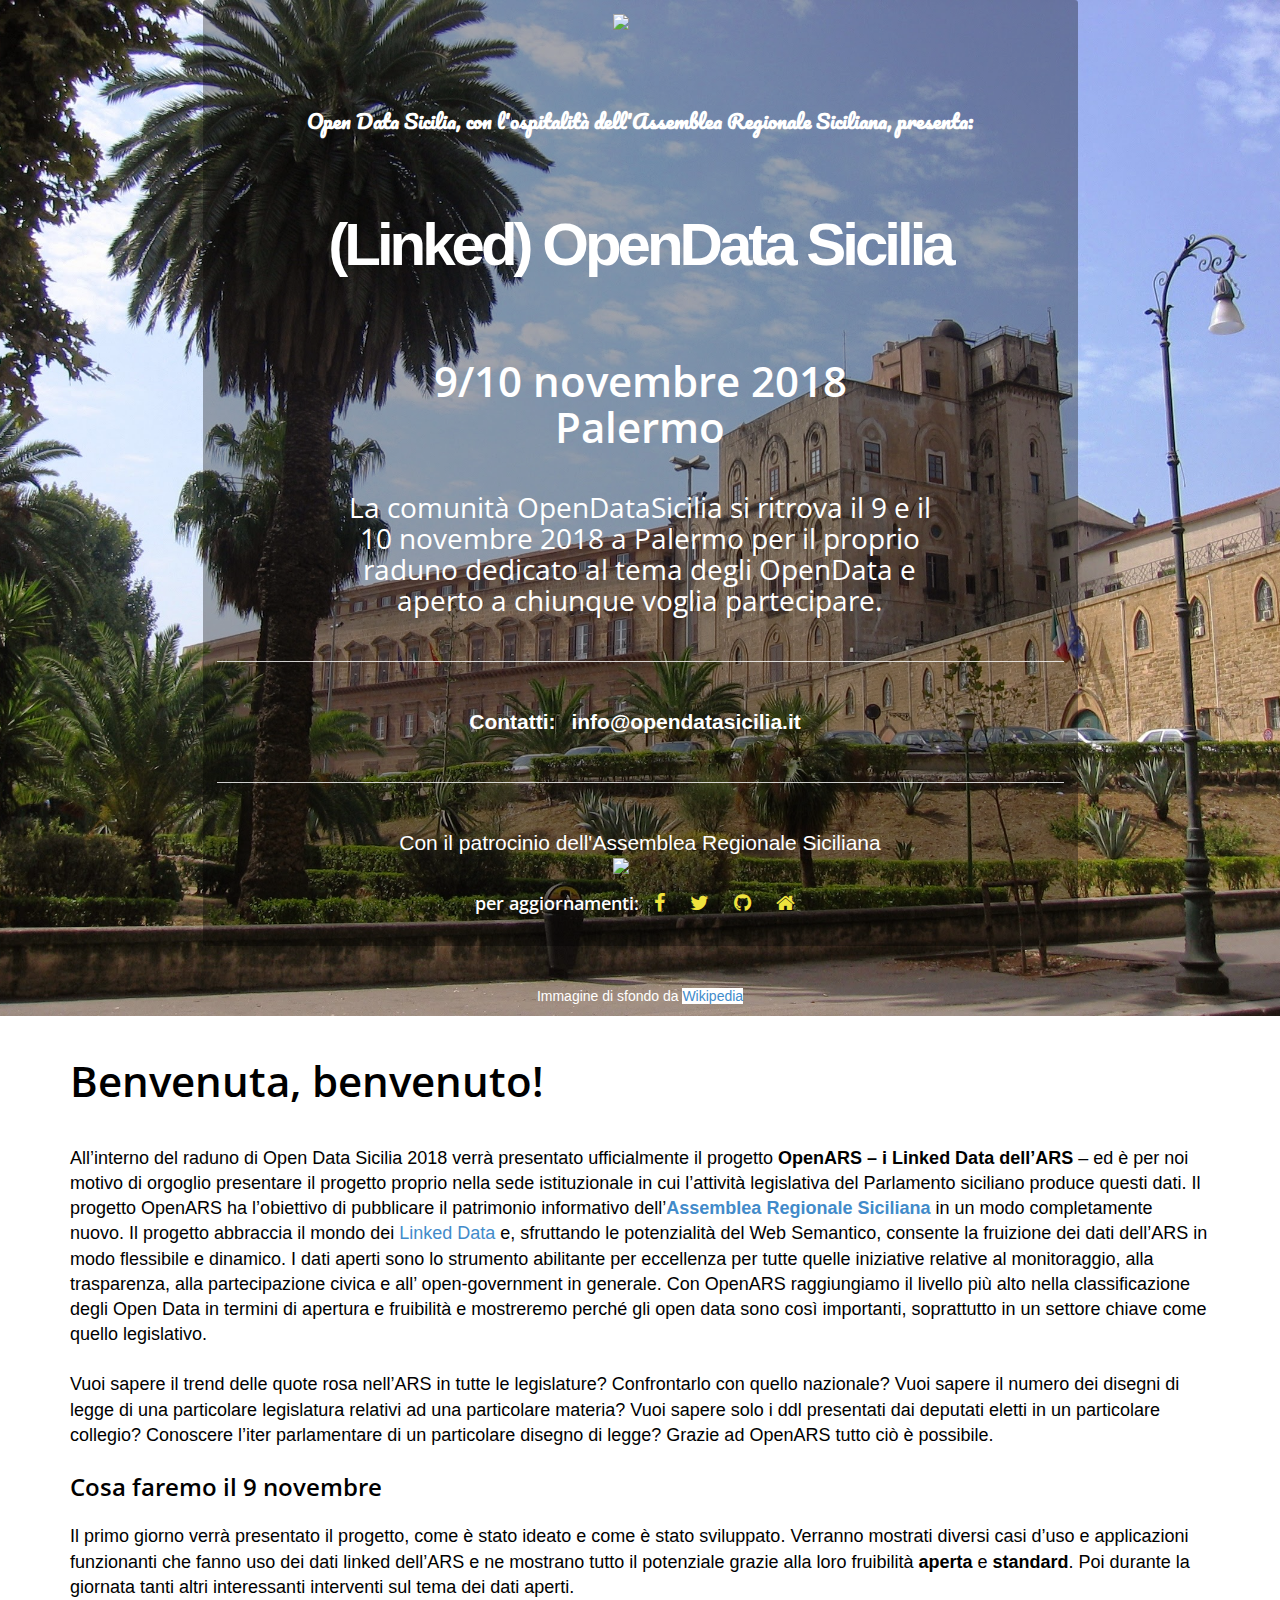
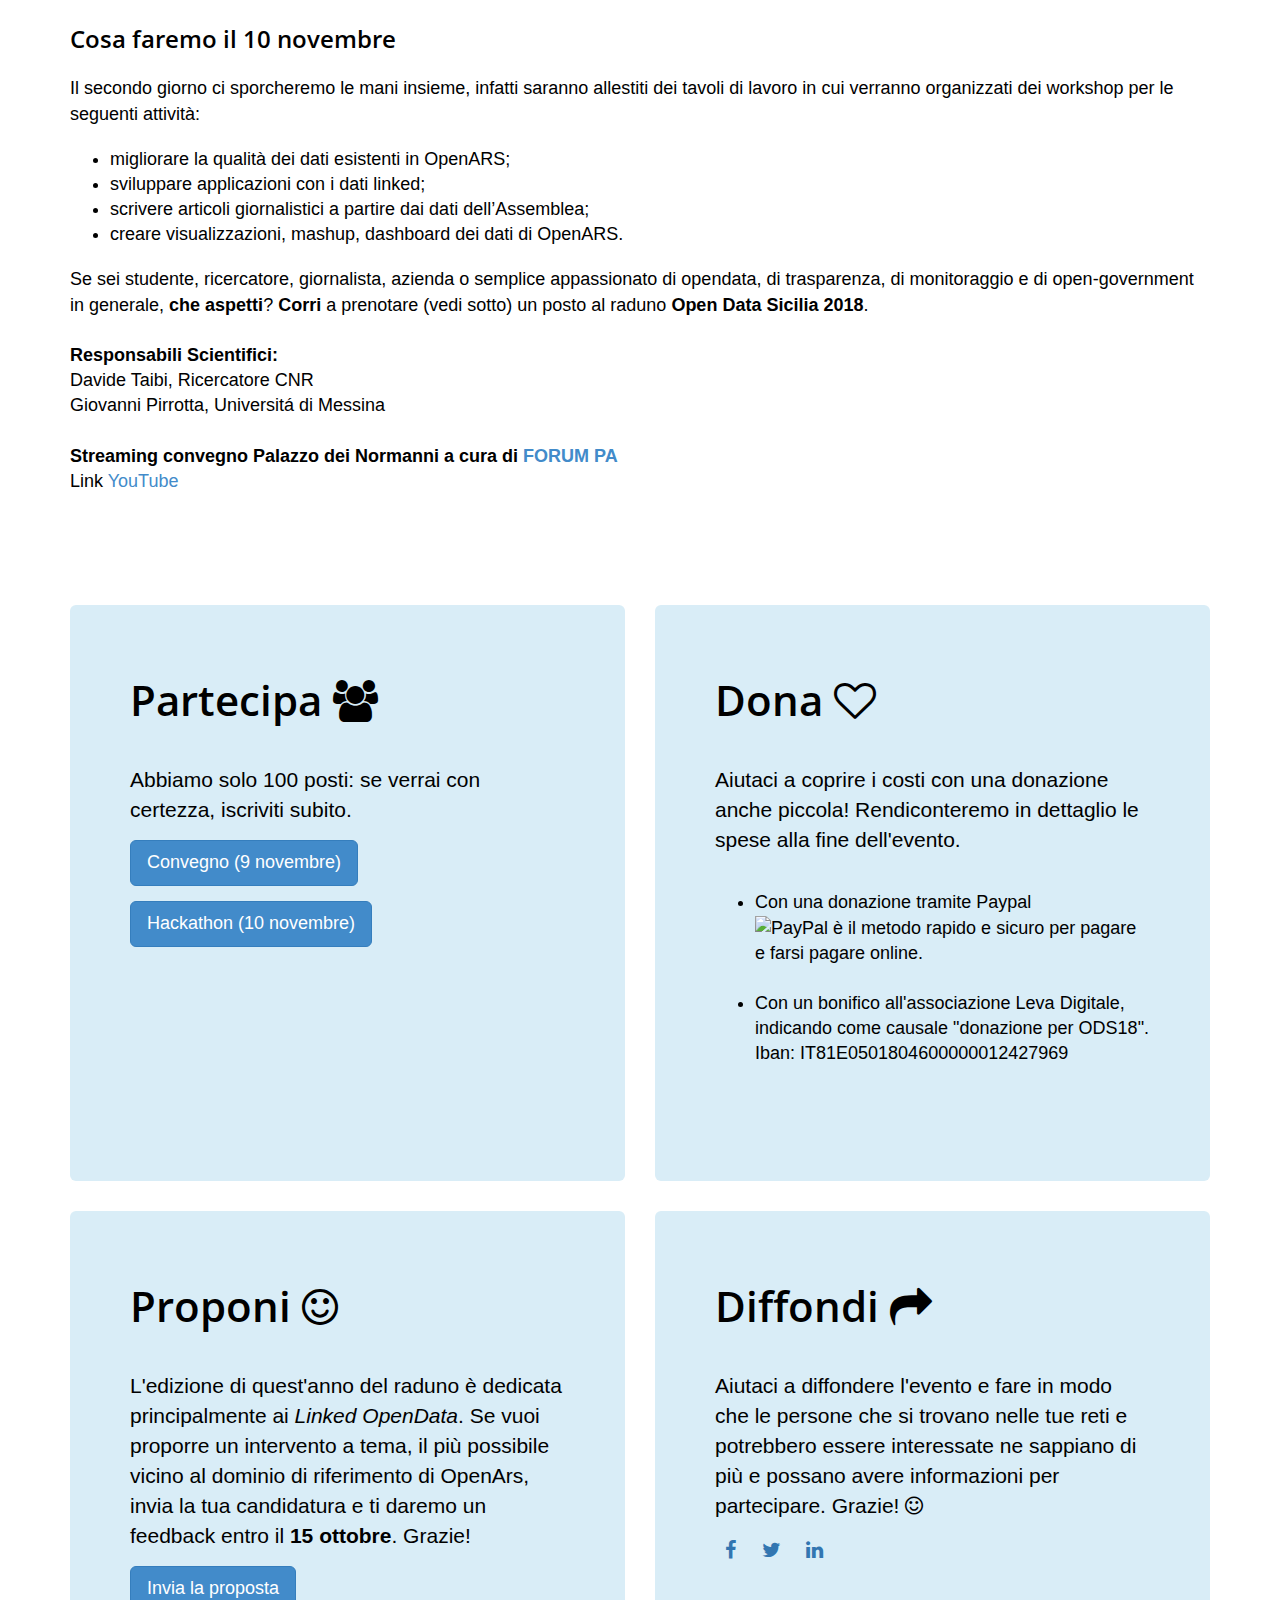
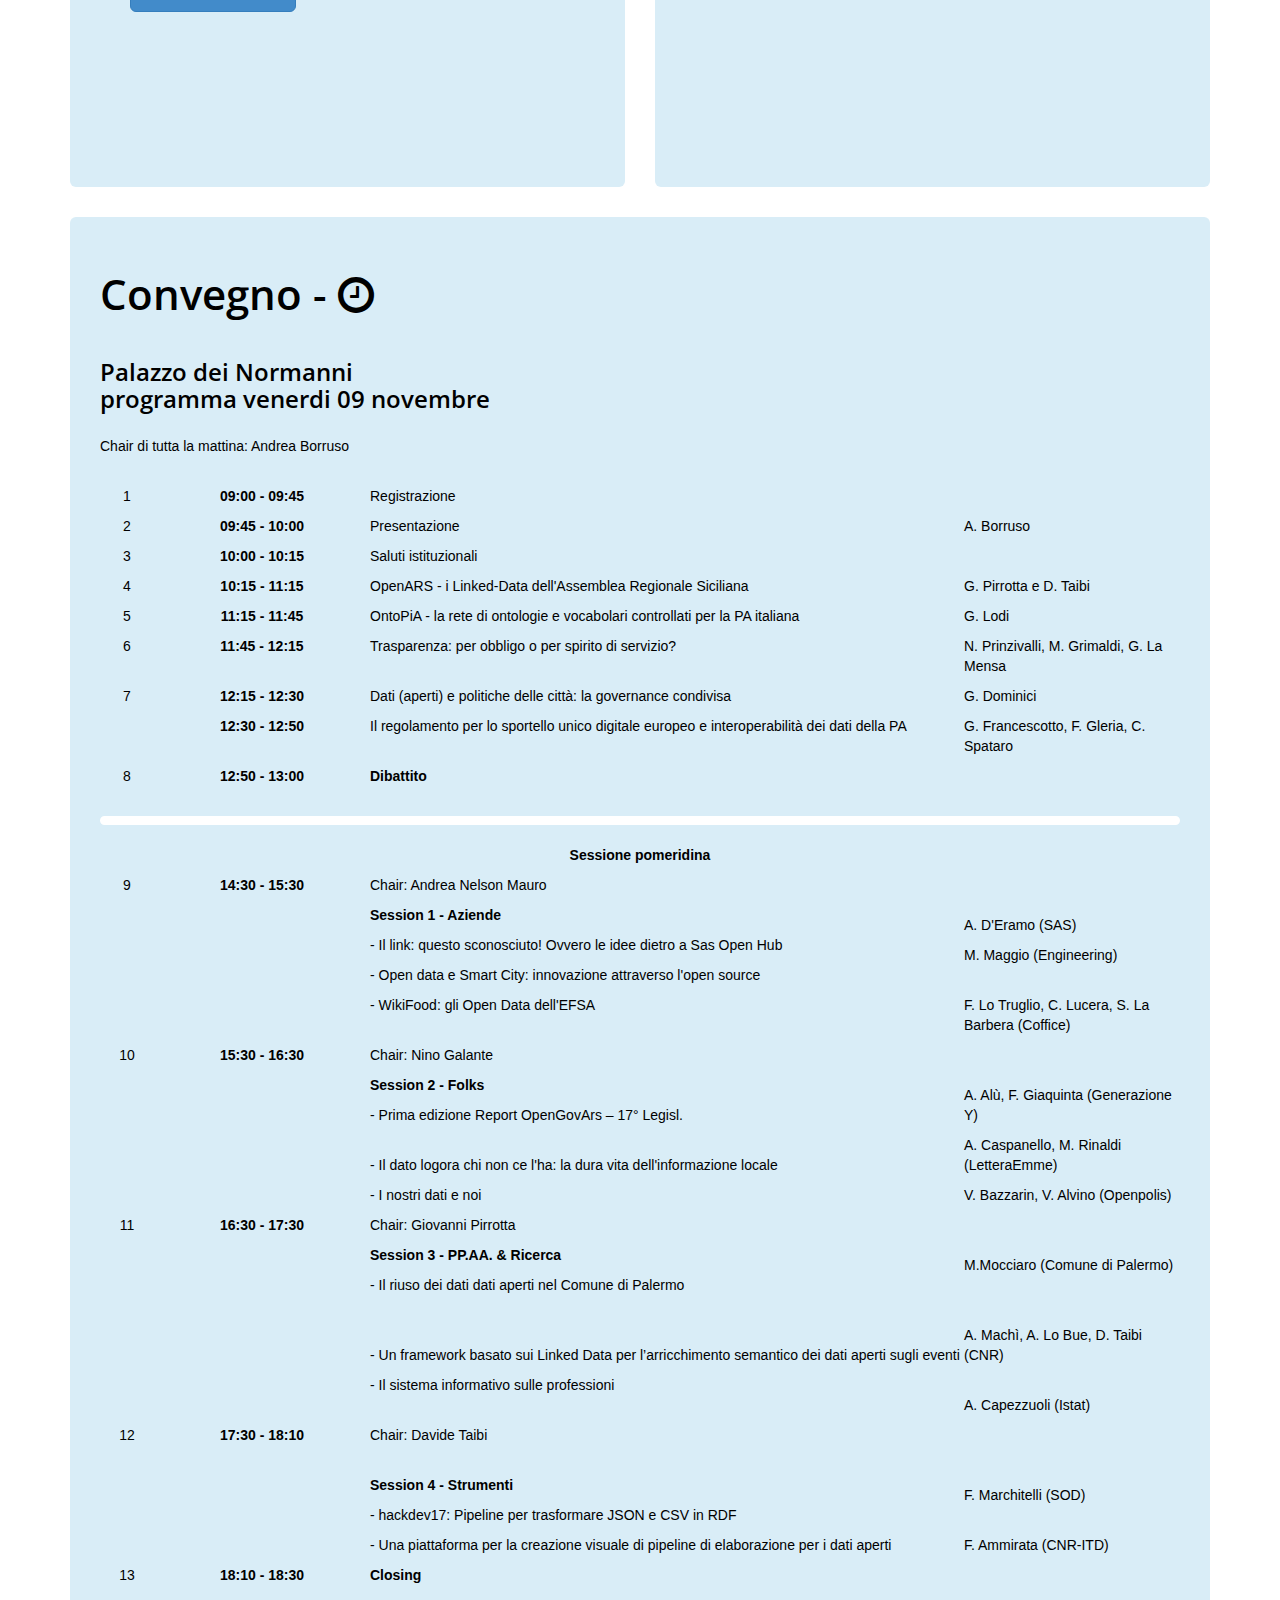
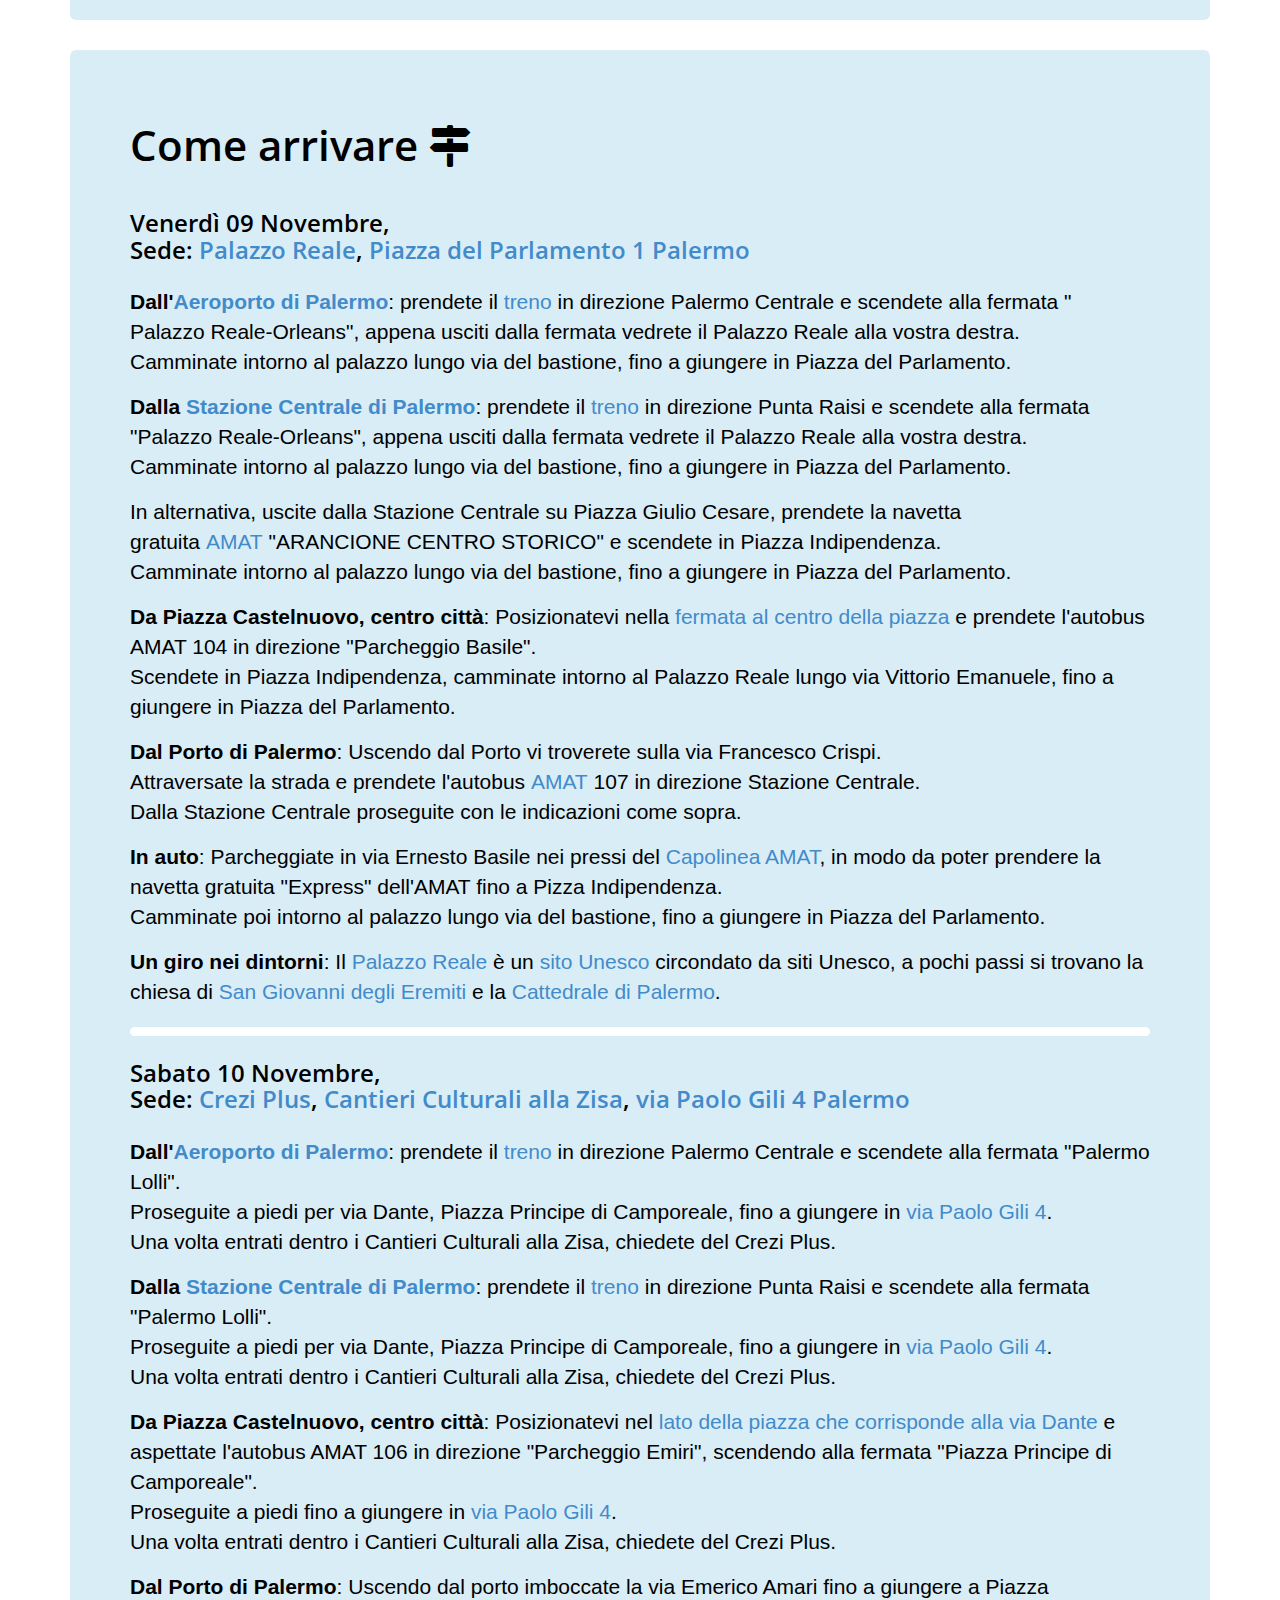
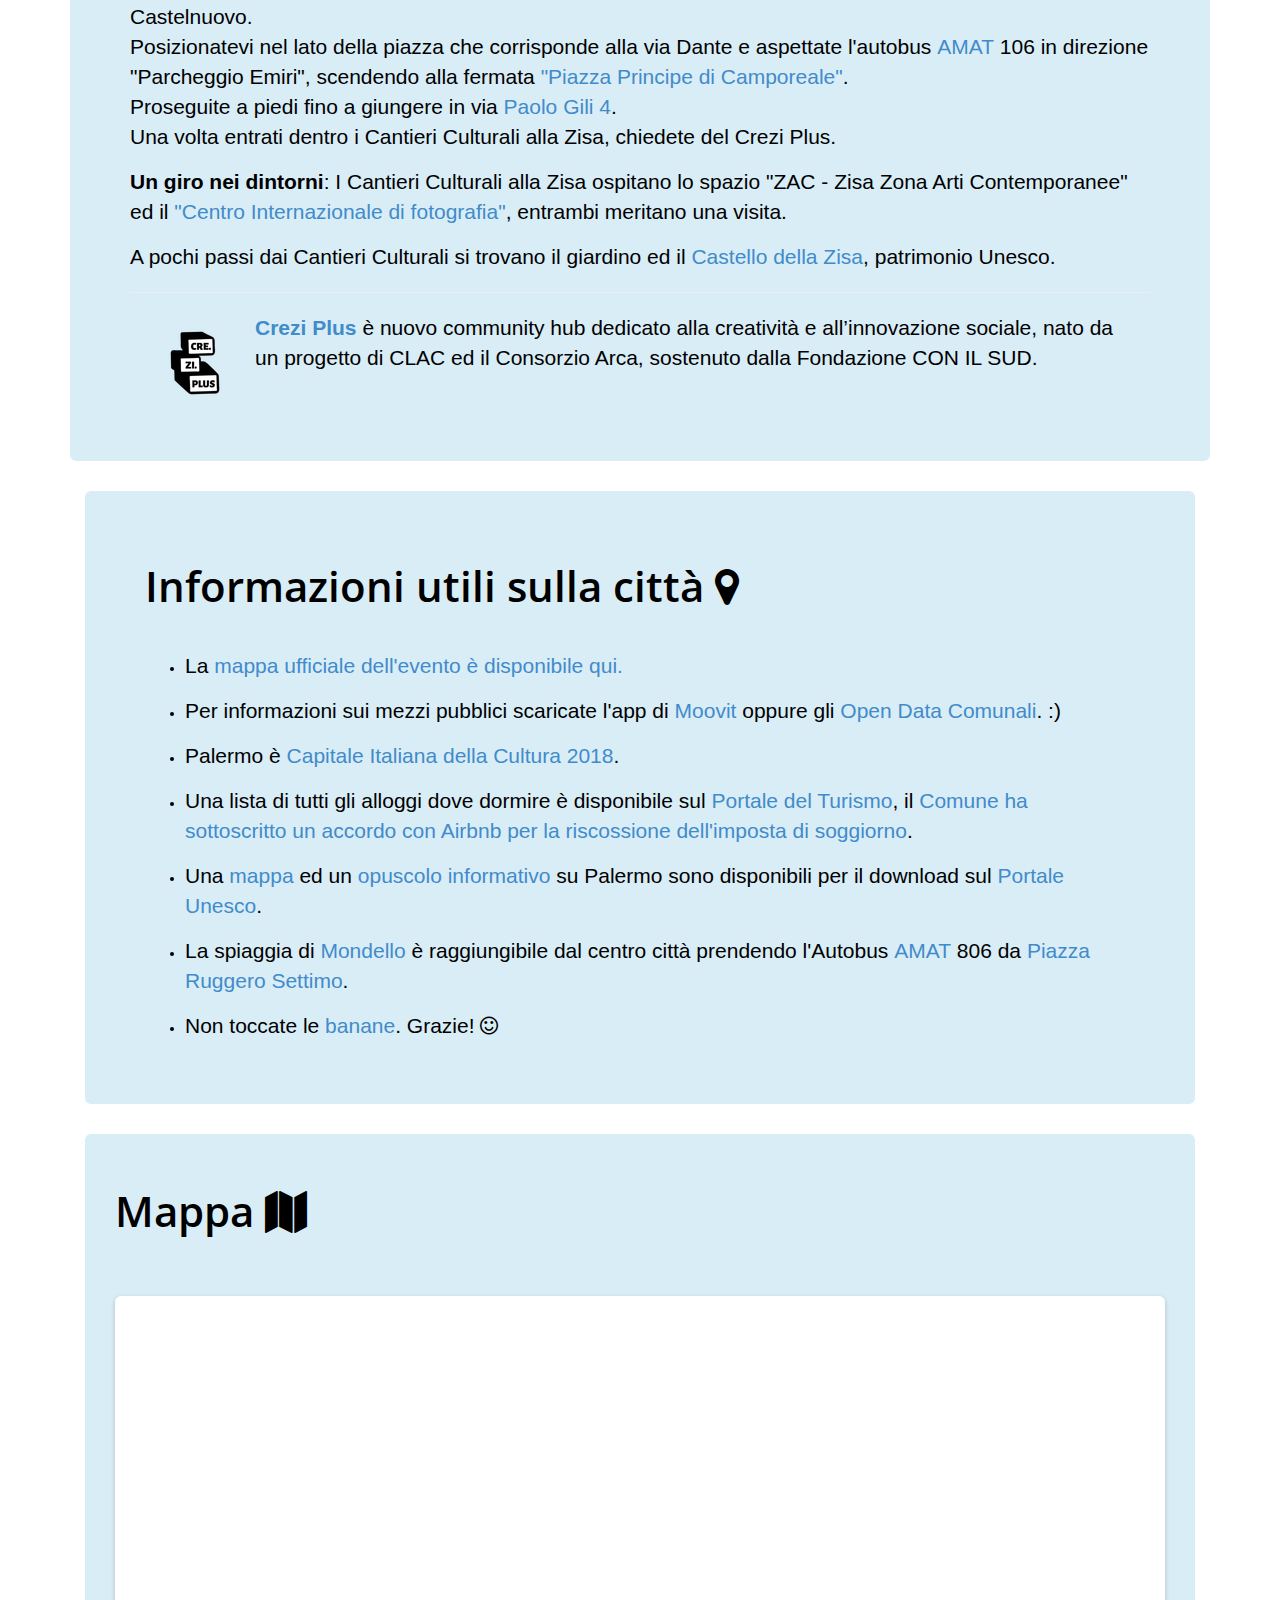
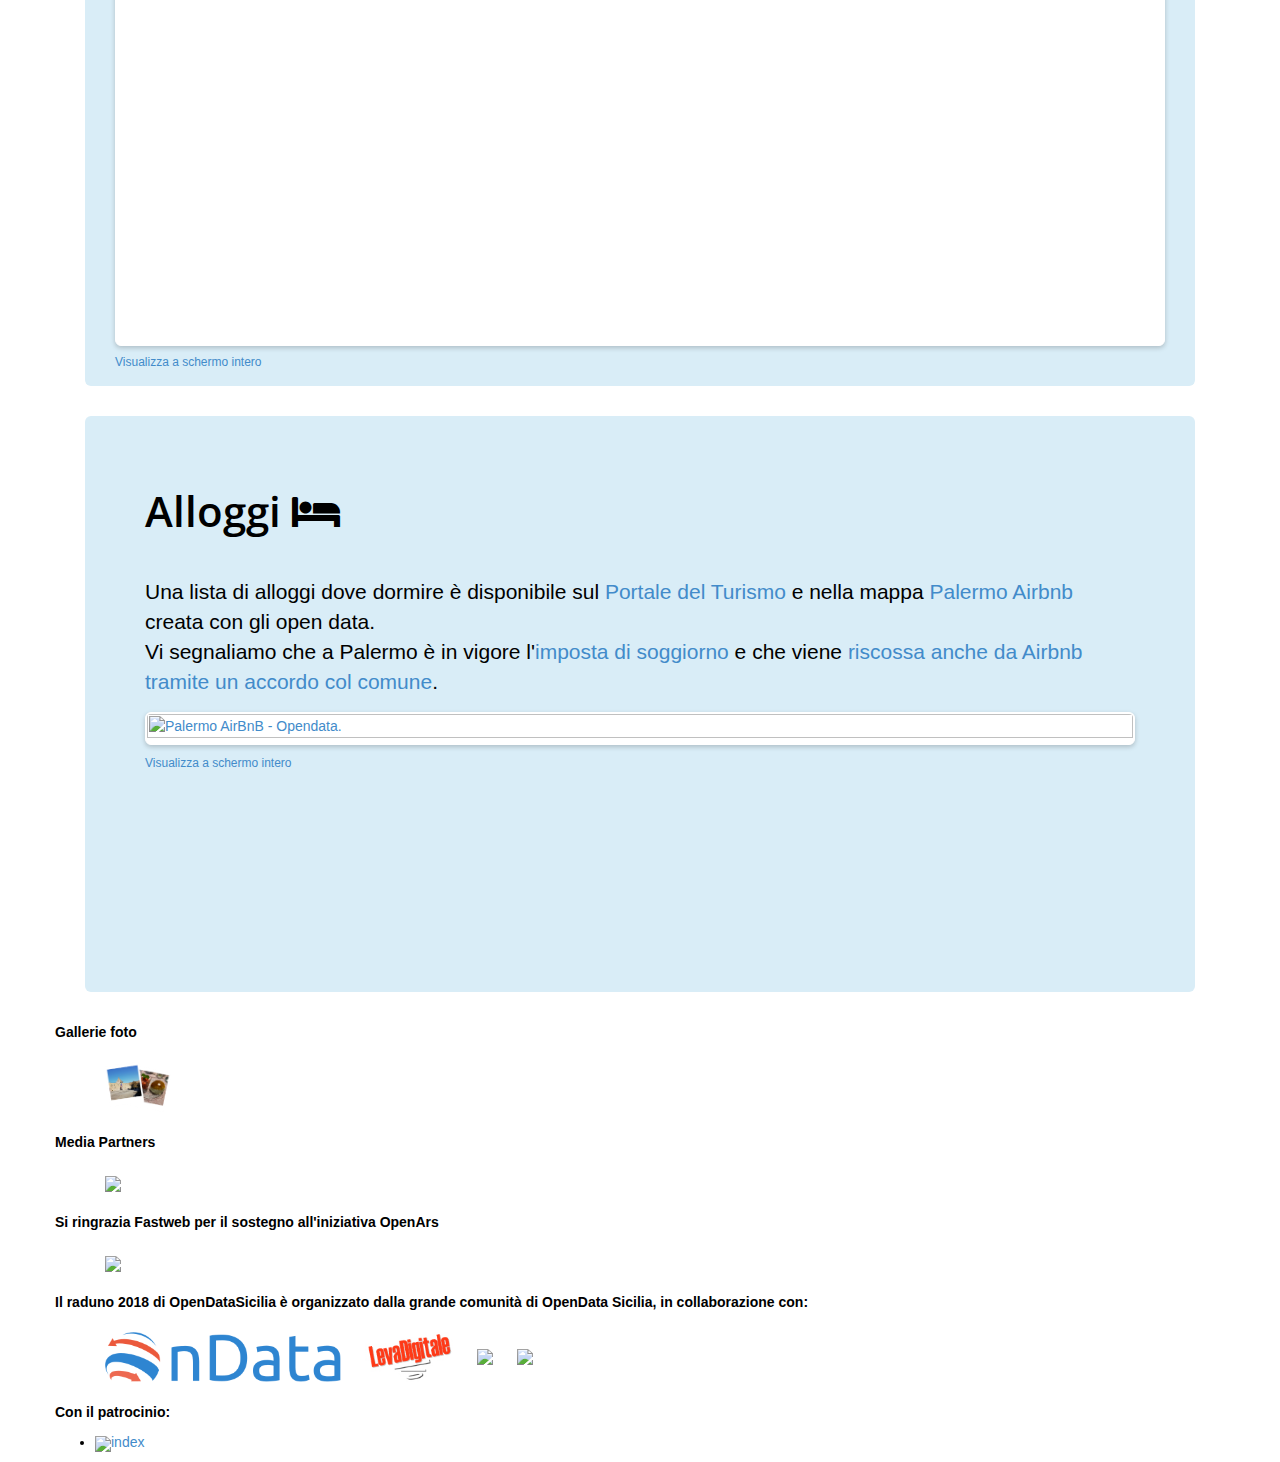
==== commit 4d2b340a: "index upgrade" ====
--- a/index - Copia.html
+++ b/index - Copia.html
@@ -175,8 +175,8 @@
         <strong>Responsabili Scientifici:</strong><br> 
         Davide Taibi, Ricercatore CNR<br>
          Giovanni Pirrotta, Universitá di Messina<br><br>
-         <strong>Streaming convegno Palazzo dei Normanni a cura di FORUM PA </strong><br> 
-        Link <a href="https://www.youtube.com/watch?v=tTAiD4eTDyw&feature=youtu.be" title="SStreaming convegno Palazzo dei Normanni a cura di FORUM PA" target="_blank">YouTube</a>
+         <strong>Streaming convegno Palazzo dei Normanni a cura di <a href="http://www.forumpa.it/" title="forumpa.it" target="_blank">FORUM PA</a></strong><br> 
+        Link <a href="https://www.youtube.com/watch?v=tTAiD4eTDyw&feature=youtu.be" title="Streaming convegno Palazzo dei Normanni a cura di FORUM PA" target="_blank">YouTube</a>
         </p>
       </div>
     </div>
